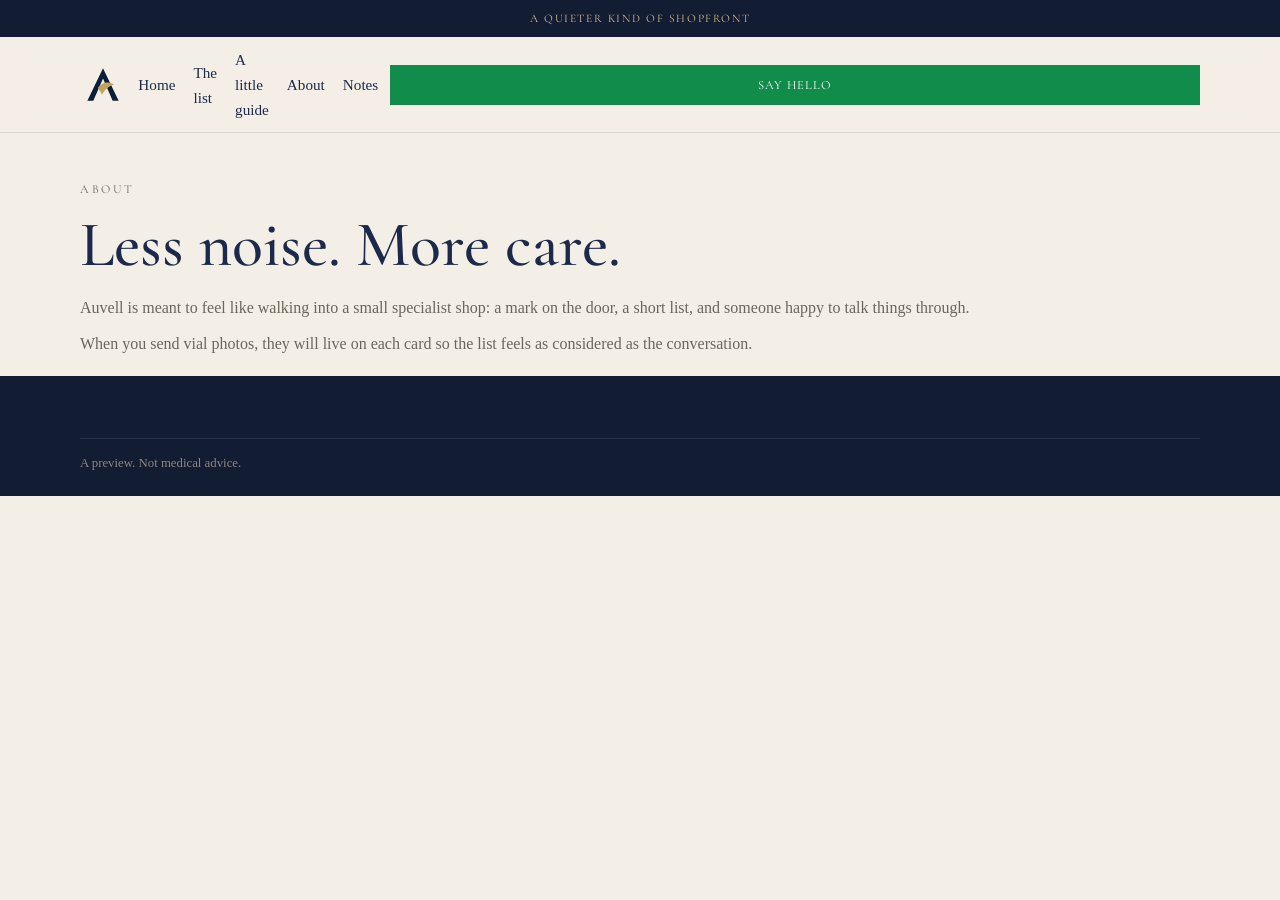
==== about.html @ 81ac1593 "Luxury refresh: friendlier copy, vial photo frames, richer layout" ====
<!DOCTYPE html>
<html lang="en">
<head>
  <meta charset="UTF-8" />
  <meta name="viewport" content="width=device-width, initial-scale=1" />
  <title>About — Auvell</title>
  <link href="https://fonts.googleapis.com/css2?family=Cormorant+Garamond:ital,wght@0,500;0,600;1,500&family=Outfit:wght@300;400;500&display=swap" rel="stylesheet" />
  <link rel="stylesheet" href="styles.css" />
</head>
<body>
  <div class="topbar">A quieter kind of shopfront</div>
  <header>
    <div class="wrap nav">
      <a class="brand" href="index.html"><img data-logo alt="Auvell" /></a>
      <button class="menu-btn" type="button" aria-label="Menu">☰</button>
      <nav class="links">
        <a href="index.html">Home</a>
        <a href="compounds.html">The list</a>
        <a href="learn.html">A little guide</a>
        <a href="about.html">About</a>
        <a href="legal.html">Notes</a>
      </nav>
      <button class="btn wa" type="button" data-wa="Hello Auvell, I wanted to say hello.">Say hello</button>
    </div>
  </header>
  <section class="page-hero">
    <div class="wrap prose">
      <p class="kicker">About</p>
      <h1>Less noise. More care.</h1>
      <p>Auvell is meant to feel like walking into a small specialist shop: a mark on the door, a short list, and someone happy to talk things through.</p>
      <p>When you send vial photos, they will live on each card so the list feels as considered as the conversation.</p>
    </div>
  </section>
  <footer><div class="wrap fine">A preview. Not medical advice.</div></footer>
  <script src="brand.js"></script>
</body></html>
---- styles.css ----
:root {
  --navy: #1b2a4a;
  --navy-deep: #121c33;
  --gold: #c4a35a;
  --gold-soft: #d8c08a;
  --paper: #f4efe6;
  --card: #fffcf7;
  --ink: #2a2a28;
  --muted: #6b655c;
  --line: rgba(27, 42, 74, 0.12);
}
* { box-sizing: border-box; margin: 0; padding: 0; }
html { scroll-behavior: smooth; }
body {
  font-family: "Libre Baskerville", Georgia, serif;
  background: var(--paper);
  color: var(--ink);
  line-height: 1.65;
}
img { max-width: 100%; display: block; }
a { color: inherit; text-decoration: none; }
.wrap { width: min(1120px, calc(100% - 36px)); margin: 0 auto; }
.topbar {
  background: var(--navy-deep); color: var(--gold-soft); text-align: center;
  font-size: 0.72rem; letter-spacing: 0.14em; text-transform: uppercase;
  padding: 9px 14px; font-family: "Cormorant Garamond", Georgia, serif;
}
header {
  position: sticky; top: 0; z-index: 30;
  background: rgba(244, 239, 230, 0.94);
  backdrop-filter: blur(12px);
  border-bottom: 1px solid var(--line);
}
.nav { display: flex; align-items: center; justify-content: space-between; gap: 12px; padding: 10px 0; }
.brand img { height: 52px; width: auto; }
.links { display: flex; gap: 18px; align-items: center; color: var(--navy); font-size: 0.95rem; }
.btn {
  display: inline-flex; align-items: center; justify-content: center;
  padding: 11px 18px; border: 1px solid var(--navy);
  background: var(--navy); color: #fff;
  font-family: "Cormorant Garamond", Georgia, serif;
  letter-spacing: 0.08em; text-transform: uppercase; font-size: 0.78rem;
}
.btn.ghost { background: transparent; color: var(--navy); }
.btn.wa { background: #128c4a; border-color: #128c4a; color: #fff; width: 100%; }
.hero { padding: 56px 0 40px; }
.hero-grid { display: grid; grid-template-columns: 1.1fr 0.9fr; gap: 40px; align-items: center; }
.kicker { color: var(--gold); letter-spacing: 0.22em; text-transform: uppercase; font-size: 0.76rem; font-family: "Cormorant Garamond", Georgia, serif; }
h1,h2,h3 { font-family: "Cormorant Garamond", Georgia, serif; color: var(--navy); font-weight: 500; line-height: 1.12; }
h1 { font-size: clamp(2.4rem, 5vw, 4rem); margin: 10px 0 14px; }
h2 { font-size: clamp(1.5rem, 3vw, 2.1rem); margin-bottom: 14px; }
h3 { font-size: 1.28rem; }
.lead { color: var(--muted); font-size: 1.05rem; max-width: 38em; }
.hero-actions { display: flex; flex-wrap: wrap; gap: 10px; margin-top: 24px; }
.logo-frame { background: var(--card); border: 1px solid var(--line); padding: 28px 24px; box-shadow: 0 16px 40px rgba(27, 42, 74, 0.08); }
.logo-frame img { margin: 0 auto; max-height: 220px; width: auto; }
.section { padding: 40px 0 56px; }
.section.alt { background: #efe8db; }
.grid { display: grid; gap: 18px; }
.grid-3 { grid-template-columns: repeat(3, 1fr); }
.grid-2 { grid-template-columns: repeat(2, 1fr); }
.card { background: var(--card); border: 1px solid var(--line); padding: 22px; }
.card p { color: var(--muted); margin-top: 8px; }
.rule { width: 40px; height: 1px; background: var(--gold); margin: 12px 0; }
.page-hero { padding: 36px 0 8px; }
.prose p { margin: 10px 0; color: var(--muted); }
footer { background: var(--navy-deep); color: #c9c2b4; padding: 40px 0 22px; }
.fine { margin-top: 22px; padding-top: 14px; border-top: 1px solid rgba(255,255,255,0.1); font-size: 0.8rem; color: #8f887c; }
.menu-btn { display: none; background: none; border: 0; color: var(--navy); font-size: 1.4rem; }
.checkout { display: grid; grid-template-columns: 1.35fr 0.85fr; gap: 28px; align-items: start; }
.add-row { display: flex; flex-wrap: wrap; gap: 8px; margin-top: 16px; }
.add-btn { width: auto; }
.cart-panel {
  background: var(--card);
  border: 1px solid var(--line);
  padding: 20px;
  position: sticky;
  top: 88px;
}
.cart-panel textarea {
  width: 100%; min-height: 90px; padding: 12px; margin: 8px 0 14px;
  border: 1px solid var(--line); font: inherit; background: #fff;
}
.cart-panel label { display: block; margin-top: 14px; font-size: 0.9rem; }
.cart-line {
  display: grid;
  grid-template-columns: 1fr auto;
  gap: 8px 12px;
  padding: 12px 0;
  border-bottom: 1px solid var(--line);
}
.cart-line span { display: block; color: var(--muted); font-size: 0.85rem; }
.cart-line .linkish {
  grid-column: 1 / -1;
  background: none; border: 0; padding: 0; text-align: left;
  color: var(--muted); font: inherit; font-size: 0.8rem; cursor: pointer;
}
.stepper { display: flex; align-items: center; gap: 8px; border: 1px solid var(--line); padding: 4px; }
.stepper button { width: 32px; height: 32px; border: 0; background: #efe8db; color: var(--navy); font-size: 1.1rem; }
.stepper strong { min-width: 1.3em; text-align: center; }
.tiny { margin-top: 10px; font-size: 0.8rem; color: var(--muted); }
#cart-empty { color: var(--muted); margin: 8px 0 12px; }
@media (max-width: 860px) {
  .hero-grid, .grid-3, .grid-2, .foot-grid, .checkout { grid-template-columns: 1fr; }
  .links { display: none; }
  .links.open { display: flex; flex-direction: column; position: absolute; left: 0; right: 0; top: 72px; background: var(--paper); padding: 16px; border-bottom: 1px solid var(--line); }
  .menu-btn { display: block; }
  .brand img { height: 44px; }
  .nav { padding: 8px 0; }
  .btn { padding: 10px 12px; font-size: 0.72rem; }
  h1 { font-size: 2.1rem; }
  .hero { padding: 28px 0 24px; }
  .section { padding: 24px 0; }
  .cart-panel { position: static; }
  .add-btn { width: 100%; }
}
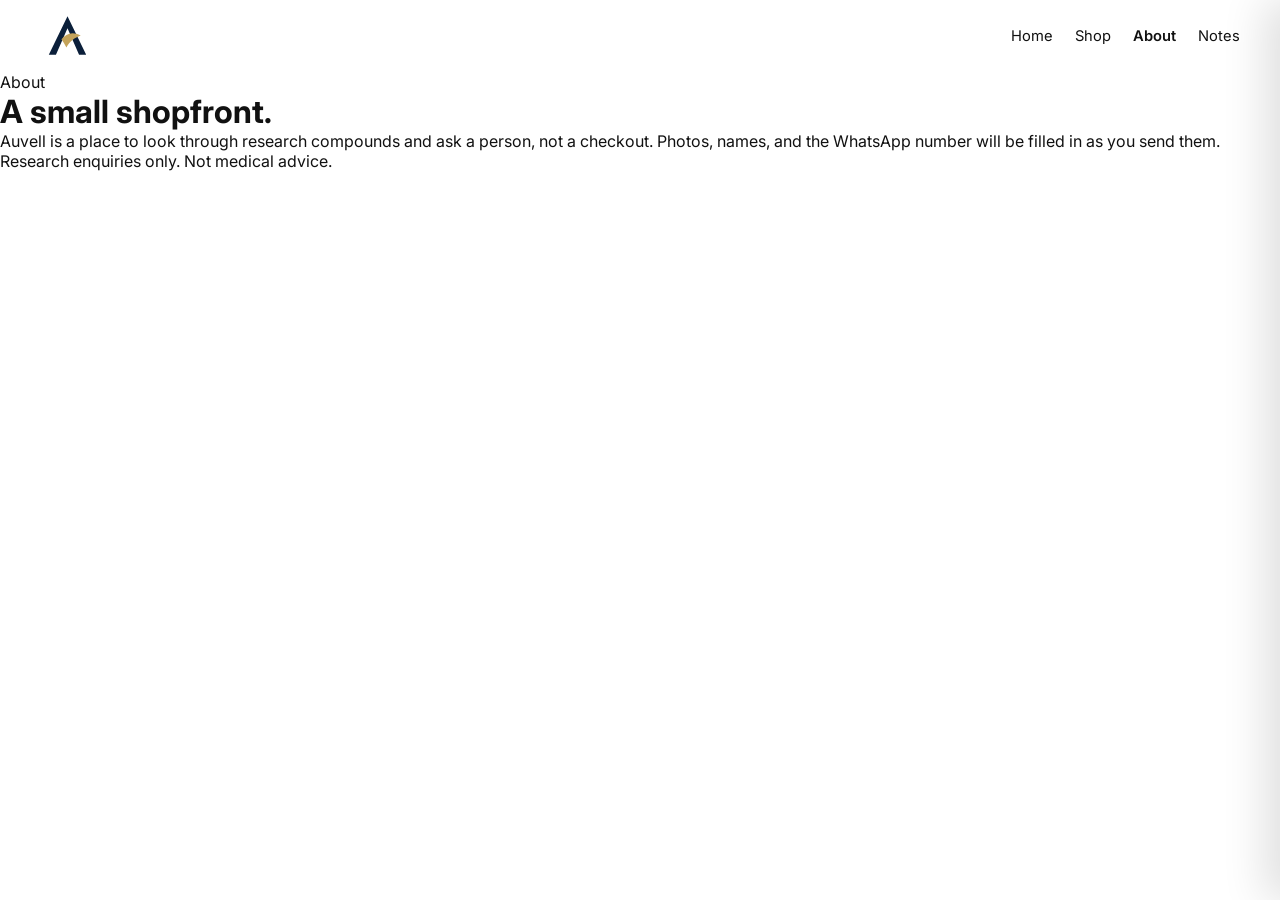
==== commit f943c28d: "Shop layout refresh with vial placeholder" ====
--- a/about.html
+++ b/about.html
@@ -4,33 +4,21 @@
   <meta charset="UTF-8" />
   <meta name="viewport" content="width=device-width, initial-scale=1" />
   <title>About — Auvell</title>
-  <link href="https://fonts.googleapis.com/css2?family=Cormorant+Garamond:ital,wght@0,500;0,600;1,500&family=Outfit:wght@300;400;500&display=swap" rel="stylesheet" />
+  <link href="https://fonts.googleapis.com/css2?family=Inter:wght@400;500;600&family=Oswald:wght@500;600&display=swap" rel="stylesheet" />
   <link rel="stylesheet" href="styles.css" />
 </head>
 <body>
-  <div class="topbar">A quieter kind of shopfront</div>
-  <header>
-    <div class="wrap nav">
-      <a class="brand" href="index.html"><img data-logo alt="Auvell" /></a>
-      <button class="menu-btn" type="button" aria-label="Menu">☰</button>
-      <nav class="links">
-        <a href="index.html">Home</a>
-        <a href="compounds.html">The list</a>
-        <a href="learn.html">A little guide</a>
-        <a href="about.html">About</a>
-        <a href="legal.html">Notes</a>
-      </nav>
-      <button class="btn wa" type="button" data-wa="Hello Auvell, I wanted to say hello.">Say hello</button>
-    </div>
-  </header>
-  <section class="page-hero">
-    <div class="wrap prose">
-      <p class="kicker">About</p>
-      <h1>Less noise. More care.</h1>
-      <p>Auvell is meant to feel like walking into a small specialist shop: a mark on the door, a short list, and someone happy to talk things through.</p>
-      <p>When you send vial photos, they will live on each card so the list feels as considered as the conversation.</p>
-    </div>
-  </section>
-  <footer><div class="wrap fine">A preview. Not medical advice.</div></footer>
+  <header class="top-nav"><div class="bar">
+    <a class="brand" href="index.html"><img data-logo alt="Auvell" /></a>
+    <nav class="links"><a href="index.html">Home</a><a href="compounds.html">Shop</a><a class="on" href="about.html">About</a><a href="legal.html">Notes</a></nav>
+    <button class="menu-btn" type="button">☰</button>
+  </div></header>
+  <main class="page">
+    <p>About</p>
+    <h1>A small shopfront.</h1>
+    <p>Auvell is a place to look through research compounds and ask a person, not a checkout. Photos, names, and the WhatsApp number will be filled in as you send them.</p>
+  </main>
+  <footer class="foot">Research enquiries only. Not medical advice.</footer>
+  <script src="vial.js"></script>
   <script src="brand.js"></script>
 </body></html>
--- a/styles.css
+++ b/styles.css
@@ -1,116 +1,164 @@
 :root {
-  --navy: #1b2a4a;
-  --navy-deep: #121c33;
+  --ink: #111;
+  --muted: #666;
+  --line: #ececec;
+  --blue: #d7e7f6;
+  --navy: #0b1f3a;
   --gold: #c4a35a;
-  --gold-soft: #d8c08a;
-  --paper: #f4efe6;
-  --card: #fffcf7;
-  --ink: #2a2a28;
-  --muted: #6b655c;
-  --line: rgba(27, 42, 74, 0.12);
 }
 * { box-sizing: border-box; margin: 0; padding: 0; }
-html { scroll-behavior: smooth; }
-body {
-  font-family: "Libre Baskerville", Georgia, serif;
-  background: var(--paper);
-  color: var(--ink);
-  line-height: 1.65;
-}
+body { font-family: Inter, system-ui, sans-serif; color: var(--ink); background: #fff; }
 img { max-width: 100%; display: block; }
 a { color: inherit; text-decoration: none; }
-.wrap { width: min(1120px, calc(100% - 36px)); margin: 0 auto; }
-.topbar {
-  background: var(--navy-deep); color: var(--gold-soft); text-align: center;
-  font-size: 0.72rem; letter-spacing: 0.14em; text-transform: uppercase;
-  padding: 9px 14px; font-family: "Cormorant Garamond", Georgia, serif;
+.wrap { width: min(1120px, calc(100% - 40px)); margin: 0 auto; }
+.ticker {
+  background: #111; color: #fff; display: flex; gap: 48px; overflow: hidden;
+  font-size: 0.72rem; letter-spacing: 0.12em; text-transform: uppercase;
+  padding: 9px 0; white-space: nowrap;
 }
-header {
-  position: sticky; top: 0; z-index: 30;
-  background: rgba(244, 239, 230, 0.94);
-  backdrop-filter: blur(12px);
-  border-bottom: 1px solid var(--line);
+.ticker span { padding: 0 8px; }
+.bar {
+  width: min(1200px, calc(100% - 36px)); margin: 0 auto;
+  display: flex; align-items: center; justify-content: space-between;
+  padding: 14px 0;
 }
-.nav { display: flex; align-items: center; justify-content: space-between; gap: 12px; padding: 10px 0; }
-.brand img { height: 52px; width: auto; }
-.links { display: flex; gap: 18px; align-items: center; color: var(--navy); font-size: 0.95rem; }
+.top-nav { background: #fff; position: relative; z-index: 30; }
+.brand img { height: 44px; }
+.links { display: flex; gap: 22px; font-size: 0.92rem; }
+.links .on { font-weight: 600; }
+.icons { display: flex; gap: 8px; align-items: center; }
+.icon-btn, .menu-btn {
+  width: 42px; height: 42px; border-radius: 99px; border: 1px solid #e6e6e6;
+  background: #fff; display: inline-flex; align-items: center; justify-content: center;
+  cursor: pointer; font: 500 0.9rem Inter, sans-serif;
+}
+.menu-btn { display: none; }
+.float-nav {
+  position: fixed; top: 16px; left: 50%; transform: translate(-50%, -16px);
+  width: min(920px, calc(100% - 28px));
+  background: rgba(255,255,255,.94);
+  backdrop-filter: blur(16px);
+  border: 1px solid #eee;
+  border-radius: 999px;
+  box-shadow: 0 16px 40px rgba(0,0,0,.08);
+  display: flex; align-items: center; justify-content: space-between;
+  gap: 16px; padding: 8px 16px 8px 18px;
+  z-index: 50;
+  opacity: 0; pointer-events: none;
+  transition: opacity .25s ease, transform .25s ease;
+}
+.float-nav.show { opacity: 1; pointer-events: auto; transform: translate(-50%, 0); }
+.float-nav .brand img { height: 34px; }
 .btn {
   display: inline-flex; align-items: center; justify-content: center;
-  padding: 11px 18px; border: 1px solid var(--navy);
-  background: var(--navy); color: #fff;
-  font-family: "Cormorant Garamond", Georgia, serif;
-  letter-spacing: 0.08em; text-transform: uppercase; font-size: 0.78rem;
+  border: 0; padding: 12px 18px; border-radius: 999px; cursor: pointer;
+  font: 500 0.85rem Inter, sans-serif;
 }
-.btn.ghost { background: transparent; color: var(--navy); }
-.btn.wa { background: #128c4a; border-color: #128c4a; color: #fff; width: 100%; }
-.hero { padding: 56px 0 40px; }
-.hero-grid { display: grid; grid-template-columns: 1.1fr 0.9fr; gap: 40px; align-items: center; }
-.kicker { color: var(--gold); letter-spacing: 0.22em; text-transform: uppercase; font-size: 0.76rem; font-family: "Cormorant Garamond", Georgia, serif; }
-h1,h2,h3 { font-family: "Cormorant Garamond", Georgia, serif; color: var(--navy); font-weight: 500; line-height: 1.12; }
-h1 { font-size: clamp(2.4rem, 5vw, 4rem); margin: 10px 0 14px; }
-h2 { font-size: clamp(1.5rem, 3vw, 2.1rem); margin-bottom: 14px; }
-h3 { font-size: 1.28rem; }
-.lead { color: var(--muted); font-size: 1.05rem; max-width: 38em; }
-.hero-actions { display: flex; flex-wrap: wrap; gap: 10px; margin-top: 24px; }
-.logo-frame { background: var(--card); border: 1px solid var(--line); padding: 28px 24px; box-shadow: 0 16px 40px rgba(27, 42, 74, 0.08); }
-.logo-frame img { margin: 0 auto; max-height: 220px; width: auto; }
-.section { padding: 40px 0 56px; }
-.section.alt { background: #efe8db; }
-.grid { display: grid; gap: 18px; }
-.grid-3 { grid-template-columns: repeat(3, 1fr); }
-.grid-2 { grid-template-columns: repeat(2, 1fr); }
-.card { background: var(--card); border: 1px solid var(--line); padding: 22px; }
-.card p { color: var(--muted); margin-top: 8px; }
-.rule { width: 40px; height: 1px; background: var(--gold); margin: 12px 0; }
-.page-hero { padding: 36px 0 8px; }
-.prose p { margin: 10px 0; color: var(--muted); }
-footer { background: var(--navy-deep); color: #c9c2b4; padding: 40px 0 22px; }
-.fine { margin-top: 22px; padding-top: 14px; border-top: 1px solid rgba(255,255,255,0.1); font-size: 0.8rem; color: #8f887c; }
-.menu-btn { display: none; background: none; border: 0; color: var(--navy); font-size: 1.4rem; }
-.checkout { display: grid; grid-template-columns: 1.35fr 0.85fr; gap: 28px; align-items: start; }
-.add-row { display: flex; flex-wrap: wrap; gap: 8px; margin-top: 16px; }
-.add-btn { width: auto; }
-.cart-panel {
-  background: var(--card);
-  border: 1px solid var(--line);
-  padding: 20px;
-  position: sticky;
-  top: 88px;
+.btn.dark { background: #111; color: #fff; }
+.btn.wa { width: 100%; background: #128c4a; color: #fff; border-radius: 10px; margin-top: 8px; }
+.hero {
+  width: min(1200px, calc(100% - 36px)); margin: 18px auto 0;
+  background: linear-gradient(90deg, #fff 0%, var(--blue) 55%);
+  border-radius: 8px; min-height: 460px;
+  display: grid; grid-template-columns: 1fr 1fr; overflow: hidden;
 }
-.cart-panel textarea {
-  width: 100%; min-height: 90px; padding: 12px; margin: 8px 0 14px;
-  border: 1px solid var(--line); font: inherit; background: #fff;
+.hero.compact, .home-hero { min-height: 420px; }
+.hero-copy { padding: 56px 40px; }
+.hero h1, .display {
+  font-family: Oswald, sans-serif; letter-spacing: -0.03em; line-height: 0.95;
 }
-.cart-panel label { display: block; margin-top: 14px; font-size: 0.9rem; }
-.cart-line {
-  display: grid;
-  grid-template-columns: 1fr auto;
-  gap: 8px 12px;
-  padding: 12px 0;
-  border-bottom: 1px solid var(--line);
+.hero h1 { font-size: clamp(3.2rem, 8vw, 5.8rem); }
+.display { font-size: clamp(1.8rem, 4vw, 3rem); margin: 8px 0 14px; }
+.hero h2 { font-size: 1.35rem; margin: 10px 0 14px; font-weight: 600; }
+.goldline { width: 72px; height: 3px; background: linear-gradient(90deg, var(--navy), var(--gold)); margin-bottom: 16px; }
+.hero p, .band p, .statement p, .steps p { color: #444; max-width: 38em; }
+.hero-art { position: relative; min-height: 280px; }
+.float {
+  position: absolute; width: 150px; height: auto;
+  filter: drop-shadow(0 18px 24px rgba(20,40,70,.18));
 }
-.cart-line span { display: block; color: var(--muted); font-size: 0.85rem; }
-.cart-line .linkish {
-  grid-column: 1 / -1;
-  background: none; border: 0; padding: 0; text-align: left;
-  color: var(--muted); font: inherit; font-size: 0.8rem; cursor: pointer;
+.v1 { top: 36px; left: 12%; transform: rotate(-14deg); }
+.v2 { top: 88px; left: 42%; transform: rotate(8deg); }
+.v3 { top: 28px; right: 10%; transform: rotate(16deg); }
+.band { padding: 72px 0; }
+.split { display: grid; grid-template-columns: 1.2fr .8fr; gap: 40px; align-items: center; }
+.eyebrow { letter-spacing: .18em; text-transform: uppercase; font-size: .72rem; color: #888; }
+.pills { display: flex; flex-wrap: wrap; gap: 10px; }
+.pills span { border: 1px solid #eee; border-radius: 999px; padding: 10px 14px; font-size: .82rem; }
+.statement {
+  border: 1px solid #ececec; border-radius: 22px; padding: 36px;
+  margin: 10px auto 50px;
 }
-.stepper { display: flex; align-items: center; gap: 8px; border: 1px solid var(--line); padding: 4px; }
-.stepper button { width: 32px; height: 32px; border: 0; background: #efe8db; color: var(--navy); font-size: 1.1rem; }
-.stepper strong { min-width: 1.3em; text-align: center; }
-.tiny { margin-top: 10px; font-size: 0.8rem; color: var(--muted); }
-#cart-empty { color: var(--muted); margin: 8px 0 12px; }
+.steps { display: grid; grid-template-columns: repeat(3, 1fr); gap: 22px; padding-bottom: 70px; }
+.steps article { border: 1px solid #eee; border-radius: 18px; padding: 22px; }
+.steps strong { color: #bbb; }
+.featured { padding-bottom: 80px; }
+.shop { width: min(1200px, calc(100% - 36px)); margin: 28px auto 80px; }
+.shop-tools { display: flex; justify-content: space-between; align-items: center; margin-bottom: 22px; color: #666; }
+.product-grid { display: grid; grid-template-columns: repeat(3, 1fr); gap: 36px 20px; }
+.shot {
+  height: 280px; background: #f7f7f7; display: flex; align-items: center; justify-content: center;
+}
+.shot img { height: 250px; width: auto; object-fit: contain; }
+.meta { display: flex; justify-content: space-between; align-items: flex-start; gap: 10px; padding: 14px 4px 0; }
+.meta strong { display: block; font-size: 0.86rem; font-weight: 500; }
+.meta em { display: block; font-style: normal; color: #777; font-size: 0.82rem; margin-top: 4px; }
+.add-circle {
+  width: 40px; height: 40px; border-radius: 99px; border: 1px solid #ddd; background: #fff; cursor: pointer; font-size: 1.2rem;
+}
+.sizes { display: flex; gap: 6px; padding: 10px 4px 0; flex-wrap: wrap; }
+.sizes button { border: 1px solid #ddd; background: #fff; padding: 6px 8px; font-size: 0.75rem; cursor: pointer; }
+.drawer {
+  position: fixed; top: 0; right: -420px; width: min(420px, 100%); height: 100%;
+  background: #fff; z-index: 60; padding: 22px; box-shadow: -12px 0 40px rgba(0,0,0,.08);
+  transition: right .25s ease; overflow: auto;
+}
+.drawer.open { right: 0; }
+.drawer-head { display: flex; justify-content: space-between; align-items: center; margin-bottom: 16px; }
+.drawer textarea { width: 100%; min-height: 90px; margin: 8px 0 10px; padding: 10px; font: inherit; border: 1px solid #ddd; }
+.scrim { display: none; position: fixed; inset: 0; background: rgba(0,0,0,.25); z-index: 55; }
+.scrim.on { display: block; }
+.cart-line { display: grid; grid-template-columns: 1fr auto; gap: 8px; padding: 12px 0; border-bottom: 1px solid var(--line); }
+.stepper { display: flex; align-items: center; gap: 6px; }
+.stepper button { width: 28px; height: 28px; border: 1px solid #ddd; background: #fff; }
+.linkish { background: none; border: 0; color: #777; font: inherit; font-size: 0.78rem; cursor: pointer; grid-column: 1 / -1; text-align: left; }
+.site-foot { background: #0e0e0e; color: #cfcfcf; padding: 48px 0 24px; }
+.foot-grid { display: grid; grid-template-columns: 1.4fr 1fr 1fr; gap: 24px; }
+.site-foot h3 { color: #fff; margin-bottom: 8px; }
+.fine { width: min(1120px, calc(100% - 40px)); margin: 28px auto 0; padding-top: 16px; border-top: 1px solid #222; font-size: .78rem; color: #888; }
+.gate {
+  position: fixed; inset: 0; background: #d7e7f6; z-index: 80;
+  display: flex; align-items: center; justify-content: center; padding: 20px;
+}
+.gate.hide { display: none; }
+.gate-card { width: min(460px, 100%); background: #fff; border-radius: 18px; padding: 28px; box-shadow: 0 20px 50px rgba(20,40,80,.12); }
+.check { display: block; border: 1px solid #eee; border-radius: 12px; padding: 12px; margin: 8px 0; }
+#menu-veil {
+  display: none; position: fixed; inset: 0; background: rgba(0,0,0,.35); z-index: 70;
+}
+#mobile-menu {
+  position: fixed; top: 0; right: -320px; width: min(320px, 86vw); height: 100%;
+  background: #fff; z-index: 75; padding: 22px 22px 32px;
+  display: flex; flex-direction: column; gap: 6px;
+  box-shadow: -16px 0 40px rgba(0,0,0,.12);
+  transition: right .25s ease;
+}
+#mobile-menu a {
+  display: block; padding: 14px 4px; border-bottom: 1px solid #f0f0f0;
+  font-size: 1.05rem;
+}
+#mobile-menu .menu-close {
+  align-self: flex-end; width: 40px; height: 40px; border-radius: 99px;
+  border: 1px solid #eee; background: #fff; font-size: 1.4rem; cursor: pointer; margin-bottom: 8px;
+}
+body.menu-open { overflow: hidden; }
+body.menu-open #menu-veil { display: block; }
+body.menu-open #mobile-menu { right: 0; }
 @media (max-width: 860px) {
-  .hero-grid, .grid-3, .grid-2, .foot-grid, .checkout { grid-template-columns: 1fr; }
-  .links { display: none; }
-  .links.open { display: flex; flex-direction: column; position: absolute; left: 0; right: 0; top: 72px; background: var(--paper); padding: 16px; border-bottom: 1px solid var(--line); }
-  .menu-btn { display: block; }
-  .brand img { height: 44px; }
-  .nav { padding: 8px 0; }
-  .btn { padding: 10px 12px; font-size: 0.72rem; }
-  h1 { font-size: 2.1rem; }
-  .hero { padding: 28px 0 24px; }
-  .section { padding: 24px 0; }
-  .cart-panel { position: static; }
-  .add-btn { width: 100%; }
+  .top-nav .links, .float-nav .links { display: none; }
+  .menu-btn { display: inline-flex; }
+  .hero, .product-grid, .split, .steps, .foot-grid { grid-template-columns: 1fr; }
+  .hero-copy { padding: 32px 22px; }
+  .hero-art { min-height: 200px; }
+  .float { width: 110px; }
 }
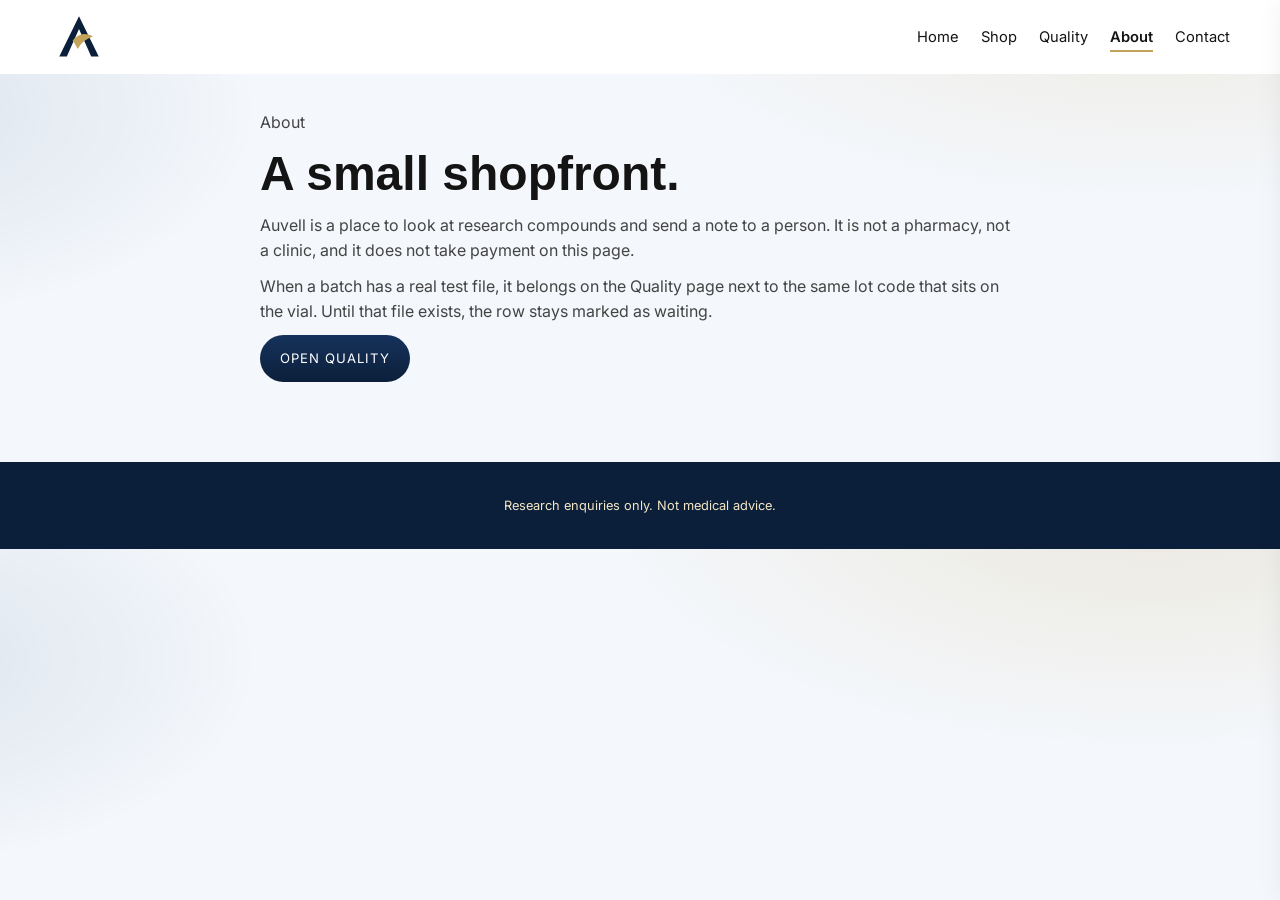
==== commit 77e28fee: "Wire Quality through nav, shop cards, and supporting pages" ====
--- a/about.html
+++ b/about.html
@@ -10,15 +10,24 @@
 <body>
   <header class="top-nav"><div class="bar">
     <a class="brand" href="index.html"><img data-logo alt="Auvell" /></a>
-    <nav class="links"><a href="index.html">Home</a><a href="compounds.html">Shop</a><a class="on" href="about.html">About</a><a href="legal.html">Notes</a></nav>
+    <nav class="links">
+      <a href="index.html">Home</a>
+      <a href="compounds.html">Shop</a>
+      <a href="quality.html">Quality</a>
+      <a class="on" href="about.html">About</a>
+      <a href="contact.html">Contact</a>
+    </nav>
     <button class="menu-btn" type="button">☰</button>
   </div></header>
   <main class="page">
-    <p>About</p>
+    <p class="eyebrow">About</p>
     <h1>A small shopfront.</h1>
-    <p>Auvell is a place to look through research compounds and ask a person, not a checkout. Photos, names, and the WhatsApp number will be filled in as you send them.</p>
+    <p>Auvell is a place to look at research compounds and send a note to a person. It is not a pharmacy, not a clinic, and it does not take payment on this page.</p>
+    <p>When a batch has a real test file, it belongs on the Quality page next to the same lot code that sits on the vial. Until that file exists, the row stays marked as waiting.</p>
+    <p><a class="btn" href="quality.html">Open Quality</a></p>
   </main>
   <footer class="foot">Research enquiries only. Not medical advice.</footer>
   <script src="vial.js"></script>
   <script src="brand.js"></script>
-</body></html>
+</body>
+</html>
--- a/styles.css
+++ b/styles.css
@@ -1,164 +1,251 @@
 :root {
-  --ink: #111;
-  --muted: #666;
+  --ink: #141414;
+  --muted: #6b6b6b;
   --line: #ececec;
-  --blue: #d7e7f6;
-  --navy: #0b1f3a;
-  --gold: #c4a35a;
+  --blue: #d6e6f5;
+  --paper: #f6f8fb;
 }
 * { box-sizing: border-box; margin: 0; padding: 0; }
-body { font-family: Inter, system-ui, sans-serif; color: var(--ink); background: #fff; }
+html { scroll-behavior: smooth; }
+body {
+  font-family: Inter, system-ui, sans-serif;
+  color: var(--ink);
+  background:
+    radial-gradient(900px 420px at 90% -10%, rgba(196,163,90,.18), transparent 60%),
+    radial-gradient(700px 380px at -10% 20%, rgba(29,78,137,.12), transparent 55%),
+    #f4f7fb;
+}
 img { max-width: 100%; display: block; }
 a { color: inherit; text-decoration: none; }
-.wrap { width: min(1120px, calc(100% - 40px)); margin: 0 auto; }
+button, input, select { font: inherit; }
 .ticker {
-  background: #111; color: #fff; display: flex; gap: 48px; overflow: hidden;
-  font-size: 0.72rem; letter-spacing: 0.12em; text-transform: uppercase;
-  padding: 9px 0; white-space: nowrap;
-}
-.ticker span { padding: 0 8px; }
+  background: #0b1f3a; color: #f3e6c4;
+  overflow: hidden; white-space: nowrap;
+  font-size: 0.72rem; letter-spacing: 0.14em; text-transform: uppercase;
+}
+.ticker-track { display: inline-flex; gap: 48px; padding: 10px 0; animation: marquee 28s linear infinite; }
+@keyframes marquee { from { transform: translateX(0); } to { transform: translateX(-50%); } }
 .bar {
-  width: min(1200px, calc(100% - 36px)); margin: 0 auto;
-  display: flex; align-items: center; justify-content: space-between;
+  width: min(1180px, calc(100% - 32px)); margin: 0 auto;
+  display: flex; align-items: center; justify-content: space-between; gap: 16px;
   padding: 14px 0;
 }
-.top-nav { background: #fff; position: relative; z-index: 30; }
-.brand img { height: 44px; }
+.top-nav { background: #fff; position: relative; z-index: 20; }
+.brand img { height: 46px; width: auto; }
 .links { display: flex; gap: 22px; font-size: 0.92rem; }
 .links .on { font-weight: 600; }
-.icons { display: flex; gap: 8px; align-items: center; }
+.icons { display: flex; align-items: center; gap: 8px; }
 .icon-btn, .menu-btn {
-  width: 42px; height: 42px; border-radius: 99px; border: 1px solid #e6e6e6;
+  width: 42px; height: 42px; border-radius: 99px; border: 1px solid #e7e7e7;
   background: #fff; display: inline-flex; align-items: center; justify-content: center;
-  cursor: pointer; font: 500 0.9rem Inter, sans-serif;
+  cursor: pointer; position: relative;
+}
+.icon-btn i {
+  position: absolute; top: -4px; right: -4px; min-width: 16px; padding: 1px 4px;
+  border-radius: 99px; background: #111; color: #fff; font-style: normal; font-size: 0.65rem;
 }
 .menu-btn { display: none; }
 .float-nav {
-  position: fixed; top: 16px; left: 50%; transform: translate(-50%, -16px);
-  width: min(920px, calc(100% - 28px));
-  background: rgba(255,255,255,.94);
-  backdrop-filter: blur(16px);
-  border: 1px solid #eee;
-  border-radius: 999px;
-  box-shadow: 0 16px 40px rgba(0,0,0,.08);
-  display: flex; align-items: center; justify-content: space-between;
-  gap: 16px; padding: 8px 16px 8px 18px;
-  z-index: 50;
-  opacity: 0; pointer-events: none;
-  transition: opacity .25s ease, transform .25s ease;
-}
-.float-nav.show { opacity: 1; pointer-events: auto; transform: translate(-50%, 0); }
-.float-nav .brand img { height: 34px; }
+  position: fixed; top: 14px; left: 50%; z-index: 40;
+  width: min(860px, calc(100% - 24px));
+  display: flex; align-items: center; justify-content: space-between; gap: 12px;
+  padding: 8px 14px 8px 16px; border-radius: 999px;
+  background: rgba(255,255,255,.96); border: 1px solid #eee;
+  box-shadow: 0 14px 36px rgba(0,0,0,.08); backdrop-filter: blur(14px);
+  transform: translate(-50%, -20px); opacity: 0; pointer-events: none;
+  transition: .25s ease;
+}
+.float-nav.show { transform: translate(-50%, 0); opacity: 1; pointer-events: auto; }
+.float-nav .brand img { height: 32px; }
 .btn {
   display: inline-flex; align-items: center; justify-content: center;
-  border: 0; padding: 12px 18px; border-radius: 999px; cursor: pointer;
-  font: 500 0.85rem Inter, sans-serif;
-}
-.btn.dark { background: #111; color: #fff; }
-.btn.wa { width: 100%; background: #128c4a; color: #fff; border-radius: 10px; margin-top: 8px; }
+  border: 0; border-radius: 999px; padding: 13px 20px; cursor: pointer;
+  background: linear-gradient(180deg, #16325c, #0b1f3a); color: #fff;
+  font-size: 0.82rem; letter-spacing: 0.08em; text-transform: uppercase;
+  transition: transform .2s ease, box-shadow .2s ease;
+}
+.btn:hover { transform: translateY(-2px); box-shadow: 0 10px 24px rgba(11,31,58,.25); }
+.links a { position: relative; }
+.links a::after {
+  content: ""; position: absolute; left: 0; bottom: -6px; height: 2px; width: 0;
+  background: #c4a35a; transition: width .2s ease;
+}
+.links a:hover::after, .links a.on::after { width: 100%; }
+.btn.wa { width: 100%; background: #128c4a; letter-spacing: 0; text-transform: none; border-radius: 12px; margin-top: 10px; }
 .hero {
-  width: min(1200px, calc(100% - 36px)); margin: 18px auto 0;
-  background: linear-gradient(90deg, #fff 0%, var(--blue) 55%);
-  border-radius: 8px; min-height: 460px;
-  display: grid; grid-template-columns: 1fr 1fr; overflow: hidden;
-}
-.hero.compact, .home-hero { min-height: 420px; }
-.hero-copy { padding: 56px 40px; }
-.hero h1, .display {
-  font-family: Oswald, sans-serif; letter-spacing: -0.03em; line-height: 0.95;
-}
-.hero h1 { font-size: clamp(3.2rem, 8vw, 5.8rem); }
-.display { font-size: clamp(1.8rem, 4vw, 3rem); margin: 8px 0 14px; }
-.hero h2 { font-size: 1.35rem; margin: 10px 0 14px; font-weight: 600; }
-.goldline { width: 72px; height: 3px; background: linear-gradient(90deg, var(--navy), var(--gold)); margin-bottom: 16px; }
-.hero p, .band p, .statement p, .steps p { color: #444; max-width: 38em; }
-.hero-art { position: relative; min-height: 280px; }
+  width: min(1180px, calc(100% - 32px)); margin: 8px auto 0;
+  min-height: 460px; border-radius: 18px; overflow: hidden;
+  display: grid; grid-template-columns: 1.05fr .95fr;
+  background: linear-gradient(115deg, #f7fbff 0%, #d5e7f8 42%, #efe4c8 100%);
+  background-size: 180% 180%;
+  animation: wash 14s ease-in-out infinite;
+  box-shadow: 0 24px 50px rgba(29,78,137,.12);
+}
+@keyframes wash { 0%,100% { background-position: 0% 50%; } 50% { background-position: 100% 50%; } }
+.hero-copy { padding: 64px 28px 64px 56px; }
+.hero h1 {
+  font-family: Oswald, sans-serif; font-weight: 600;
+  font-size: clamp(4.2rem, 8vw, 7rem); line-height: .86; letter-spacing: -0.03em;
+}
+.hero h2 { margin: 14px 0 10px; font-size: 1.15rem; letter-spacing: .04em; text-transform: uppercase; }
+.rule { width: 64px; height: 3px; margin: 8px 0 16px; background: linear-gradient(90deg, #1d4e89, #c4a35a); }
+.hero p { max-width: 34em; color: #3d3d3d; line-height: 1.6; }
+.hero .btn { margin-top: 22px; }
+.hero-art { position: relative; min-height: 320px; }
 .float {
-  position: absolute; width: 150px; height: auto;
-  filter: drop-shadow(0 18px 24px rgba(20,40,70,.18));
-}
-.v1 { top: 36px; left: 12%; transform: rotate(-14deg); }
-.v2 { top: 88px; left: 42%; transform: rotate(8deg); }
-.v3 { top: 28px; right: 10%; transform: rotate(16deg); }
-.band { padding: 72px 0; }
-.split { display: grid; grid-template-columns: 1.2fr .8fr; gap: 40px; align-items: center; }
-.eyebrow { letter-spacing: .18em; text-transform: uppercase; font-size: .72rem; color: #888; }
-.pills { display: flex; flex-wrap: wrap; gap: 10px; }
-.pills span { border: 1px solid #eee; border-radius: 999px; padding: 10px 14px; font-size: .82rem; }
-.statement {
-  border: 1px solid #ececec; border-radius: 22px; padding: 36px;
-  margin: 10px auto 50px;
-}
-.steps { display: grid; grid-template-columns: repeat(3, 1fr); gap: 22px; padding-bottom: 70px; }
-.steps article { border: 1px solid #eee; border-radius: 18px; padding: 22px; }
-.steps strong { color: #bbb; }
-.featured { padding-bottom: 80px; }
-.shop { width: min(1200px, calc(100% - 36px)); margin: 28px auto 80px; }
-.shop-tools { display: flex; justify-content: space-between; align-items: center; margin-bottom: 22px; color: #666; }
-.product-grid { display: grid; grid-template-columns: repeat(3, 1fr); gap: 36px 20px; }
+  position: absolute; width: 168px; height: auto;
+  filter: drop-shadow(0 22px 28px rgba(30,50,80,.22));
+}
+.v1 { top: 42px; left: 8%; animation: bob1 7s ease-in-out infinite; }
+.v2 { top: 110px; left: 38%; animation: bob2 8s ease-in-out infinite; }
+.v3 { top: 36px; right: 8%; animation: bob3 6.5s ease-in-out infinite; }
+@keyframes bob1 {
+  0%,100% { transform: rotate(-16deg) translateY(0); }
+  50% { transform: rotate(-10deg) translateY(-18px); }
+}
+@keyframes bob2 {
+  0%,100% { transform: rotate(7deg) translateY(0); }
+  50% { transform: rotate(12deg) translateY(-14px); }
+}
+@keyframes bob3 {
+  0%,100% { transform: rotate(18deg) translateY(0); }
+  50% { transform: rotate(12deg) translateY(-20px); }
+}
+.tools {
+  width: min(1180px, calc(100% - 32px)); margin: 28px auto 8px;
+  display: flex; align-items: center; justify-content: space-between; gap: 12px;
+}
+.tools p { color: var(--muted); font-size: .9rem; }
+select, .chip {
+  border: 1px solid #e4e4e4; background: #fff; border-radius: 999px; padding: 10px 14px;
+}
+.chips { display: flex; gap: 8px; flex-wrap: wrap; }
+.chip { cursor: pointer; }
+.chip.on { background: #111; color: #fff; border-color: #111; }
+.grid {
+  width: min(1180px, calc(100% - 32px)); margin: 10px auto 48px;
+  display: grid; grid-template-columns: repeat(3, 1fr); gap: 42px 22px;
+}
+.guide {
+  width: min(1180px, calc(100% - 32px));
+  margin: 10px auto 72px;
+}
+.guide-intro p { letter-spacing: .18em; text-transform: uppercase; font-size: .72rem; color: #888; }
+.guide-intro h2 {
+  font-family: Oswald, sans-serif;
+  font-size: clamp(2.4rem, 5vw, 4rem);
+  line-height: .95;
+  margin: 8px 0 14px;
+}
+.facts { display: grid; grid-template-columns: repeat(4, 1fr); gap: 14px; margin-top: 28px; }
+.facts article {
+  background: #fff;
+  border-radius: 18px;
+  padding: 22px 18px 20px;
+  min-height: 220px;
+  box-shadow: 0 10px 30px rgba(29,78,137,.06);
+  transition: transform .25s ease;
+}
+.facts article:hover { transform: translateY(-4px); }
+.facts span { font-family: Oswald, sans-serif; color: #c4a35a; font-size: 1.4rem; letter-spacing: .04em; }
+.facts h3 { margin: 14px 0 8px; font-size: 1.05rem; }
+.facts p { color: #4a4a4a; line-height: 1.5; font-size: .92rem; }
+.scale {
+  margin-top: 18px;
+  background: linear-gradient(100deg, #fff 0%, #d6e6f5 70%);
+  border-radius: 22px;
+  padding: 28px 22px 22px;
+}
+.scale-copy p { letter-spacing: .16em; text-transform: uppercase; font-size: .72rem; color: #666; }
+.scale-copy h3 { font-family: Oswald, sans-serif; font-size: clamp(1.8rem, 3vw, 2.6rem); margin: 4px 0 8px; }
+.scale-copy small { color: #555; }
+.degrees { display: grid; grid-template-columns: repeat(5, 1fr); gap: 10px; margin: 22px 0 16px; }
+.deg {
+  background: rgba(255,255,255,.82);
+  border-radius: 16px;
+  padding: 16px 12px 14px;
+  min-height: 148px;
+}
+.deg b { display: block; font-family: Oswald, sans-serif; font-size: 2rem; line-height: 1; font-weight: 600; }
+.deg em { display: block; margin: 6px 0 8px; font-style: normal; font-size: .75rem; letter-spacing: .12em; text-transform: uppercase; color: #777; }
+.deg span { display: block; color: #333; font-size: .86rem; line-height: 1.35; }
+.deg.cold b { color: #1d4e89; }
+.deg.cool b { color: #2f6f62; }
+.deg.warm b { color: #8a6232; }
+.deg.hot b { color: #8d3030; }
+.scale-note { color: #333; font-size: .92rem; line-height: 1.55; max-width: 70em; }
+.card { background: #fff; border-radius: 16px; padding: 10px; transition: transform .25s ease, box-shadow .25s ease; }
+.card:hover { transform: translateY(-6px); box-shadow: 0 18px 40px rgba(29,78,137,.12); }
+.shot img { transition: transform .45s ease; }
+.card:hover .shot img { transform: scale(1.06); }
 .shot {
   height: 280px; background: #f7f7f7; display: flex; align-items: center; justify-content: center;
 }
 .shot img { height: 250px; width: auto; object-fit: contain; }
-.meta { display: flex; justify-content: space-between; align-items: flex-start; gap: 10px; padding: 14px 4px 0; }
-.meta strong { display: block; font-size: 0.86rem; font-weight: 500; }
-.meta em { display: block; font-style: normal; color: #777; font-size: 0.82rem; margin-top: 4px; }
-.add-circle {
+.meta { display: flex; justify-content: space-between; align-items: flex-start; gap: 10px; padding: 14px 2px 0; }
+.meta strong { font-weight: 500; font-size: .92rem; }
+.meta em { display: block; margin-top: 4px; font-style: normal; color: #777; font-size: .84rem; }
+.plus {
   width: 40px; height: 40px; border-radius: 99px; border: 1px solid #ddd; background: #fff; cursor: pointer; font-size: 1.2rem;
 }
-.sizes { display: flex; gap: 6px; padding: 10px 4px 0; flex-wrap: wrap; }
-.sizes button { border: 1px solid #ddd; background: #fff; padding: 6px 8px; font-size: 0.75rem; cursor: pointer; }
+.sizes { display: flex; gap: 6px; flex-wrap: wrap; padding-top: 10px; }
+.sizes button { border: 1px solid #e5e5e5; background: #fff; padding: 6px 9px; font-size: .75rem; cursor: pointer; border-radius: 999px; }
+.sizes button.on { border-color: #111; }
 .drawer {
-  position: fixed; top: 0; right: -420px; width: min(420px, 100%); height: 100%;
-  background: #fff; z-index: 60; padding: 22px; box-shadow: -12px 0 40px rgba(0,0,0,.08);
-  transition: right .25s ease; overflow: auto;
+  position: fixed; top: 0; right: -440px; width: min(420px, 100%); height: 100%;
+  background: #fff; z-index: 70; padding: 22px; overflow: auto;
+  box-shadow: -16px 0 40px rgba(0,0,0,.08); transition: right .25s ease;
 }
 .drawer.open { right: 0; }
-.drawer-head { display: flex; justify-content: space-between; align-items: center; margin-bottom: 16px; }
-.drawer textarea { width: 100%; min-height: 90px; margin: 8px 0 10px; padding: 10px; font: inherit; border: 1px solid #ddd; }
-.scrim { display: none; position: fixed; inset: 0; background: rgba(0,0,0,.25); z-index: 55; }
+.drawer-head { display: flex; justify-content: space-between; align-items: center; margin-bottom: 12px; }
+.drawer textarea { width: 100%; min-height: 90px; margin: 8px 0 10px; padding: 10px; border: 1px solid #e5e5e5; }
+.scrim { display: none; position: fixed; inset: 0; background: rgba(0,0,0,.28); z-index: 60; }
 .scrim.on { display: block; }
-.cart-line { display: grid; grid-template-columns: 1fr auto; gap: 8px; padding: 12px 0; border-bottom: 1px solid var(--line); }
-.stepper { display: flex; align-items: center; gap: 6px; }
-.stepper button { width: 28px; height: 28px; border: 1px solid #ddd; background: #fff; }
-.linkish { background: none; border: 0; color: #777; font: inherit; font-size: 0.78rem; cursor: pointer; grid-column: 1 / -1; text-align: left; }
-.site-foot { background: #0e0e0e; color: #cfcfcf; padding: 48px 0 24px; }
-.foot-grid { display: grid; grid-template-columns: 1.4fr 1fr 1fr; gap: 24px; }
-.site-foot h3 { color: #fff; margin-bottom: 8px; }
-.fine { width: min(1120px, calc(100% - 40px)); margin: 28px auto 0; padding-top: 16px; border-top: 1px solid #222; font-size: .78rem; color: #888; }
+.line { display: grid; grid-template-columns: 1fr auto; gap: 8px; padding: 12px 0; border-bottom: 1px solid #eee; }
+.step { display: flex; align-items: center; gap: 6px; }
+.step button { width: 28px; height: 28px; border: 1px solid #ddd; background: #fff; }
+.linkish { grid-column: 1 / -1; border: 0; background: none; color: #777; text-align: left; cursor: pointer; font-size: .78rem; }
+.toast {
+  position: fixed; right: 18px; bottom: 18px; z-index: 80;
+  background: #111; color: #fff; border-radius: 999px; padding: 12px 16px;
+  opacity: 0; transform: translateY(8px); pointer-events: none; transition: .2s ease;
+}
+.toast.show { opacity: 1; transform: none; }
+.page { width: min(760px, calc(100% - 32px)); margin: 36px auto 80px; }
+.page h1 { font-family: Oswald, sans-serif; font-size: 3rem; margin: 8px 0 12px; }
+.page p { color: #444; margin: 10px 0; line-height: 1.6; }
+.foot { padding: 36px; text-align: center; color: #f3e6c4; font-size: .8rem; background: #0b1f3a; }
 .gate {
-  position: fixed; inset: 0; background: #d7e7f6; z-index: 80;
+  position: fixed; inset: 0; z-index: 90; background: #d6e6f5;
   display: flex; align-items: center; justify-content: center; padding: 20px;
 }
 .gate.hide { display: none; }
-.gate-card { width: min(460px, 100%); background: #fff; border-radius: 18px; padding: 28px; box-shadow: 0 20px 50px rgba(20,40,80,.12); }
+.gate-card { width: min(460px, 100%); background: #fff; border-radius: 18px; padding: 28px; box-shadow: 0 24px 50px rgba(20,40,80,.12); }
+.gate-card h2 { margin-bottom: 8px; }
+.gate-card p { color: #555; margin-bottom: 14px; }
 .check { display: block; border: 1px solid #eee; border-radius: 12px; padding: 12px; margin: 8px 0; }
-#menu-veil {
-  display: none; position: fixed; inset: 0; background: rgba(0,0,0,.35); z-index: 70;
-}
+#menu-veil { display: none; position: fixed; inset: 0; background: rgba(0,0,0,.35); z-index: 74; }
 #mobile-menu {
-  position: fixed; top: 0; right: -320px; width: min(320px, 86vw); height: 100%;
-  background: #fff; z-index: 75; padding: 22px 22px 32px;
-  display: flex; flex-direction: column; gap: 6px;
-  box-shadow: -16px 0 40px rgba(0,0,0,.12);
-  transition: right .25s ease;
-}
-#mobile-menu a {
-  display: block; padding: 14px 4px; border-bottom: 1px solid #f0f0f0;
-  font-size: 1.05rem;
-}
-#mobile-menu .menu-close {
-  align-self: flex-end; width: 40px; height: 40px; border-radius: 99px;
-  border: 1px solid #eee; background: #fff; font-size: 1.4rem; cursor: pointer; margin-bottom: 8px;
-}
+  position: fixed; top: 0; right: -320px; width: min(300px, 86vw); height: 100%;
+  background: #fff; z-index: 76; padding: 18px; display: flex; flex-direction: column;
+  transition: right .25s ease; box-shadow: -12px 0 30px rgba(0,0,0,.1);
+}
+#mobile-menu a { padding: 14px 4px; border-bottom: 1px solid #f2f2f2; }
+#mobile-menu .menu-close { align-self: flex-end; width: 40px; height: 40px; border-radius: 99px; border: 1px solid #eee; background: #fff; font-size: 1.3rem; }
 body.menu-open { overflow: hidden; }
 body.menu-open #menu-veil { display: block; }
 body.menu-open #mobile-menu { right: 0; }
 @media (max-width: 860px) {
-  .top-nav .links, .float-nav .links { display: none; }
+  .links { display: none; }
   .menu-btn { display: inline-flex; }
-  .hero, .product-grid, .split, .steps, .foot-grid { grid-template-columns: 1fr; }
-  .hero-copy { padding: 32px 22px; }
-  .hero-art { min-height: 200px; }
-  .float { width: 110px; }
-}
+  .hero, .grid, .facts, .degrees { grid-template-columns: 1fr; }
+  .explain-grid .wide { grid-column: auto; }
+  .hero-copy { padding: 36px 22px; }
+  .hero h1 { font-size: 3.4rem; }
+  .hero-art { min-height: 220px; }
+  .float { width: 120px; }
+  .tools { flex-direction: column; align-items: flex-start; }
+}
+@media (prefers-reduced-motion: reduce) {
+  *, *::before, *::after { animation: none !important; transition: none !important; }
+}
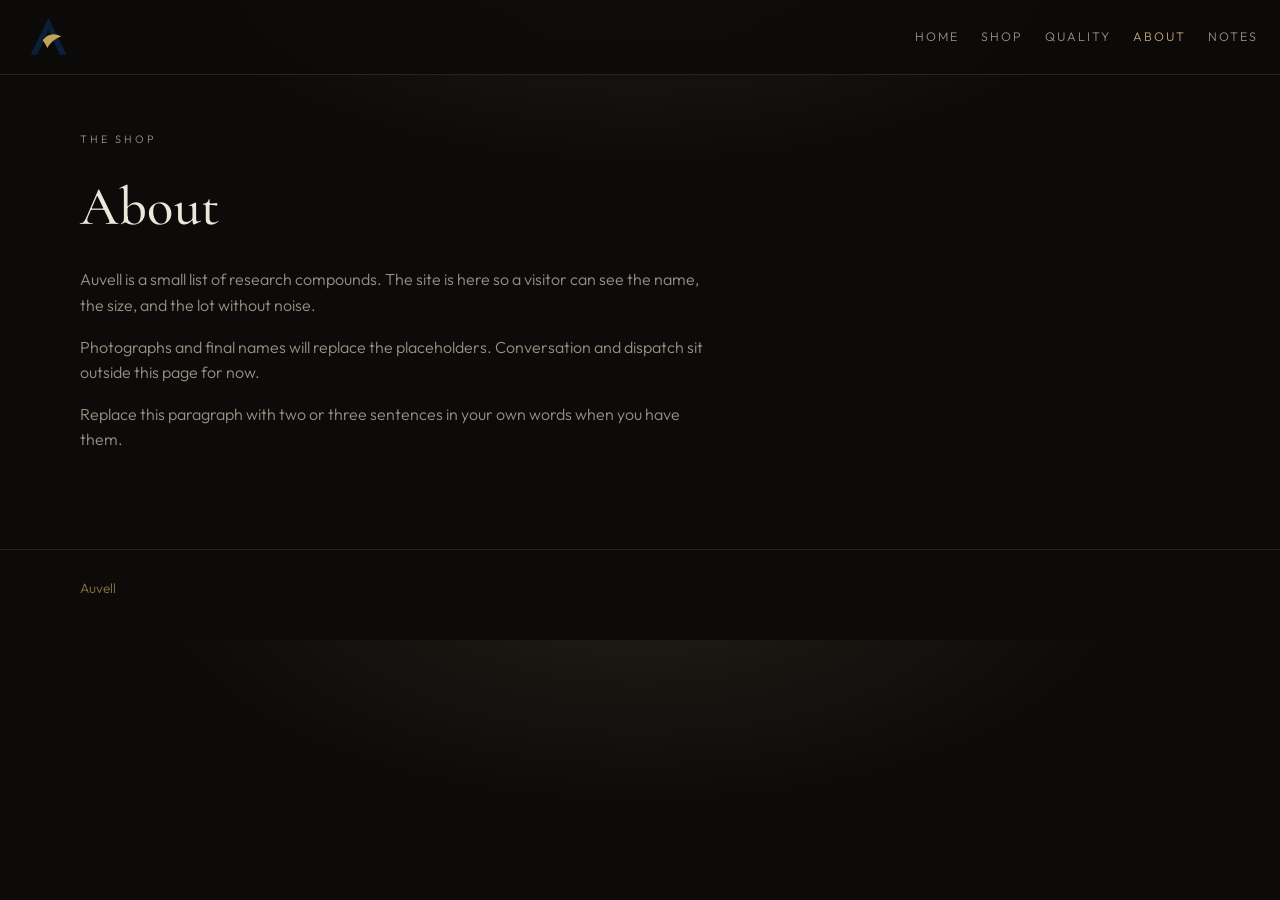
==== commit 67154319: "Rebuild Auvell as a quiet dark-gold evening shop" ====
--- a/about.html
+++ b/about.html
@@ -3,31 +3,33 @@
 <head>
   <meta charset="UTF-8" />
   <meta name="viewport" content="width=device-width, initial-scale=1" />
-  <title>About — Auvell</title>
-  <link href="https://fonts.googleapis.com/css2?family=Inter:wght@400;500;600&family=Oswald:wght@500;600&display=swap" rel="stylesheet" />
-  <link rel="stylesheet" href="styles.css" />
+  <title>About · Auvell</title>
+  <link rel="stylesheet" href="site.css?v=1" />
 </head>
 <body>
-  <header class="top-nav"><div class="bar">
+  <header class="top">
     <a class="brand" href="index.html"><img data-logo alt="Auvell" /></a>
-    <nav class="links">
+    <nav class="nav">
       <a href="index.html">Home</a>
       <a href="compounds.html">Shop</a>
       <a href="quality.html">Quality</a>
       <a class="on" href="about.html">About</a>
-      <a href="contact.html">Contact</a>
+      <a href="legal.html">Notes</a>
     </nav>
-    <button class="menu-btn" type="button">☰</button>
-  </div></header>
-  <main class="page">
-    <p class="eyebrow">About</p>
-    <h1>A small shopfront.</h1>
-    <p>Auvell is a place to look at research compounds and send a note to a person. It is not a pharmacy, not a clinic, and it does not take payment on this page.</p>
-    <p>When a batch has a real test file, it belongs on the Quality page next to the same lot code that sits on the vial. Until that file exists, the row stays marked as waiting.</p>
-    <p><a class="btn" href="quality.html">Open Quality</a></p>
+    <button class="menu" type="button">Menu</button>
+  </header>
+  <aside class="panel">
+    <a href="index.html">Home</a><a href="compounds.html">Shop</a><a href="quality.html">Quality</a><a href="about.html">About</a><a href="legal.html">Notes</a>
+  </aside>
+  <main class="page wrap">
+    <p class="kicker">The shop</p>
+    <h1>About</h1>
+    <p>Auvell is a small list of research compounds. The site is here so a visitor can see the name, the size, and the lot without noise.</p>
+    <p>Photographs and final names will replace the placeholders. Conversation and dispatch sit outside this page for now.</p>
+    <p>Replace this paragraph with two or three sentences in your own words when you have them.</p>
   </main>
-  <footer class="foot">Research enquiries only. Not medical advice.</footer>
+  <footer class="foot"><div class="wrap"><div>Auvell</div></div></footer>
   <script src="vial.js"></script>
-  <script src="brand.js"></script>
+  <script src="app.js"></script>
 </body>
 </html>
--- a/site.css
+++ b/site.css
@@ -0,0 +1,129 @@
+@import url("https://fonts.googleapis.com/css2?family=Cormorant+Garamond:ital,wght@0,500;0,600;1,500&family=Outfit:wght@300;400;500&display=swap");
+
+:root {
+  --bg: #0c0b0a;
+  --panel: #161310;
+  --line: #2a241c;
+  --gold: #c4a574;
+  --gold-dim: #8a7344;
+  --navy: #1a2744;
+  --ink: #ece7dc;
+  --mute: #9a9184;
+}
+
+* { box-sizing: border-box; }
+html { scroll-behavior: smooth; }
+body {
+  margin: 0;
+  background:
+    radial-gradient(900px 420px at 50% -10%, rgba(196,165,116,.12), transparent 55%),
+    #0c0b0a;
+  color: var(--ink);
+  font-family: Outfit, system-ui, sans-serif;
+  font-weight: 300;
+  line-height: 1.6;
+}
+img { max-width: 100%; display: block; }
+a { color: inherit; text-decoration: none; }
+h1, h2, h3 { font-family: "Cormorant Garamond", Georgia, serif; font-weight: 500; letter-spacing: .01em; }
+
+.wrap { width: min(1120px, calc(100% - 40px)); margin: 0 auto; }
+
+.top {
+  position: sticky; top: 0; z-index: 20;
+  display: flex; align-items: center; justify-content: space-between;
+  padding: 16px 22px;
+  background: rgba(12,11,10,.86);
+  border-bottom: 1px solid var(--line);
+  backdrop-filter: blur(14px);
+}
+.brand img { height: 42px; width: auto; }
+.nav { display: flex; gap: 22px; font-size: .78rem; letter-spacing: .16em; text-transform: uppercase; color: var(--mute); }
+.nav a.on, .nav a:hover { color: var(--gold); }
+.menu { display: none; background: none; border: 1px solid var(--line); color: var(--gold); padding: 8px 12px; letter-spacing: .14em; text-transform: uppercase; font-size: .7rem; }
+
+.hero { padding: 88px 0 56px; text-align: center; animation: rise .9s ease both; }
+.hero .mark { height: 72px; margin: 0 auto 28px; }
+.kicker { color: var(--gold); letter-spacing: .28em; text-transform: uppercase; font-size: .68rem; margin: 0 0 16px; }
+.hero h1 { font-size: clamp(2.6rem, 7vw, 5.2rem); margin: 0; line-height: .95; }
+.hero h1 em { font-style: italic; color: var(--gold); }
+.lead { max-width: 38rem; margin: 22px auto 0; color: var(--mute); }
+.actions { display: flex; gap: 12px; justify-content: center; margin-top: 28px; flex-wrap: wrap; }
+
+.btn {
+  display: inline-block;
+  border: 1px solid var(--gold-dim);
+  color: var(--gold);
+  padding: 12px 22px;
+  letter-spacing: .16em;
+  text-transform: uppercase;
+  font-size: .72rem;
+}
+.btn.solid { background: var(--navy); border-color: #24365c; color: var(--ink); }
+.btn:hover { border-color: var(--gold); color: var(--ink); }
+
+.steps { display: grid; grid-template-columns: repeat(3, 1fr); gap: 18px; padding: 10px 0 56px; }
+.steps article, .card, .sheet, .gate-card, .note {
+  background: linear-gradient(180deg, #181410, #120f0c);
+  border: 1px solid var(--line);
+}
+.steps article { padding: 22px; animation: rise .8s ease both; }
+.steps span { color: var(--gold); font-size: .7rem; letter-spacing: .18em; }
+.steps h3 { margin: 8px 0 8px; font-size: 1.4rem; }
+.steps p { margin: 0; color: var(--mute); font-size: .92rem; }
+
+.section { padding: 20px 0 72px; }
+.section h2 { font-size: 2.2rem; margin: 0 0 8px; }
+.grid { display: grid; grid-template-columns: repeat(3, 1fr); gap: 18px; }
+.card { overflow: hidden; transition: transform .35s ease, border-color .35s ease; }
+.card:hover { transform: translateY(-5px); border-color: var(--gold-dim); }
+.shot { height: 260px; background: #0a0908; display: grid; place-items: center; }
+.shot img { height: 88%; width: auto; object-fit: contain; }
+.meta { padding: 16px 18px 20px; }
+.meta strong { display: block; font-weight: 400; }
+.meta em { color: var(--gold-dim); font-style: normal; font-size: .85rem; }
+
+.page { padding: 56px 0 80px; animation: rise .7s ease both; }
+.page h1 { font-size: clamp(2rem, 5vw, 3.4rem); margin: 0 0 12px; }
+.page p { color: var(--mute); max-width: 40rem; }
+.split { display: grid; grid-template-columns: .9fr 1.1fr; gap: 36px; align-items: start; }
+.shot.large { height: 420px; }
+.sizes { display: flex; gap: 8px; flex-wrap: wrap; margin: 16px 0; }
+.sizes button, select, input, textarea {
+  background: #120f0c; color: var(--ink); border: 1px solid var(--line);
+  padding: 10px 12px; font: inherit;
+}
+.sizes button.on { border-color: var(--gold); color: var(--gold); }
+textarea { width: 100%; min-height: 120px; }
+.row { display: flex; gap: 12px; flex-wrap: wrap; margin: 18px 0; }
+.row input { flex: 1; min-width: 180px; }
+.list { display: grid; gap: 12px; }
+.list article { display: flex; justify-content: space-between; gap: 16px; padding: 16px 18px; align-items: center; }
+.list em { color: var(--gold-dim); font-style: normal; display: block; }
+
+.foot { border-top: 1px solid var(--line); padding: 28px 0 40px; color: var(--gold-dim); font-size: .85rem; }
+.foot .wrap { display: flex; justify-content: space-between; gap: 20px; flex-wrap: wrap; }
+.foot a { margin-right: 14px; }
+
+.gate {
+  position: fixed; inset: 0; z-index: 40;
+  background: rgba(8,7,6,.92);
+  display: grid; place-items: center;
+}
+.gate.hide { display: none; }
+.gate-card { width: min(420px, calc(100% - 32px)); padding: 28px; text-align: left; }
+.gate-card h2 { margin: 0 0 8px; }
+.check { display: flex; gap: 10px; align-items: flex-start; margin: 10px 0; color: var(--mute); font-size: .9rem; }
+
+.panel { position: fixed; inset: 0 0 0 auto; width: min(320px, 86vw); background: #120f0c; border-left: 1px solid var(--line); padding: 24px; transform: translateX(100%); transition: transform .35s ease; z-index: 30; }
+body.menu-open .panel { transform: none; }
+.panel a { display: block; padding: 12px 0; letter-spacing: .16em; text-transform: uppercase; font-size: .8rem; border-bottom: 1px solid var(--line); }
+
+@keyframes rise { from { opacity: 0; transform: translateY(14px); } to { opacity: 1; transform: none; } }
+
+@media (max-width: 860px) {
+  .nav { display: none; }
+  .menu { display: block; }
+  .steps, .grid, .split { grid-template-columns: 1fr; }
+  .shot.large { height: 280px; }
+}
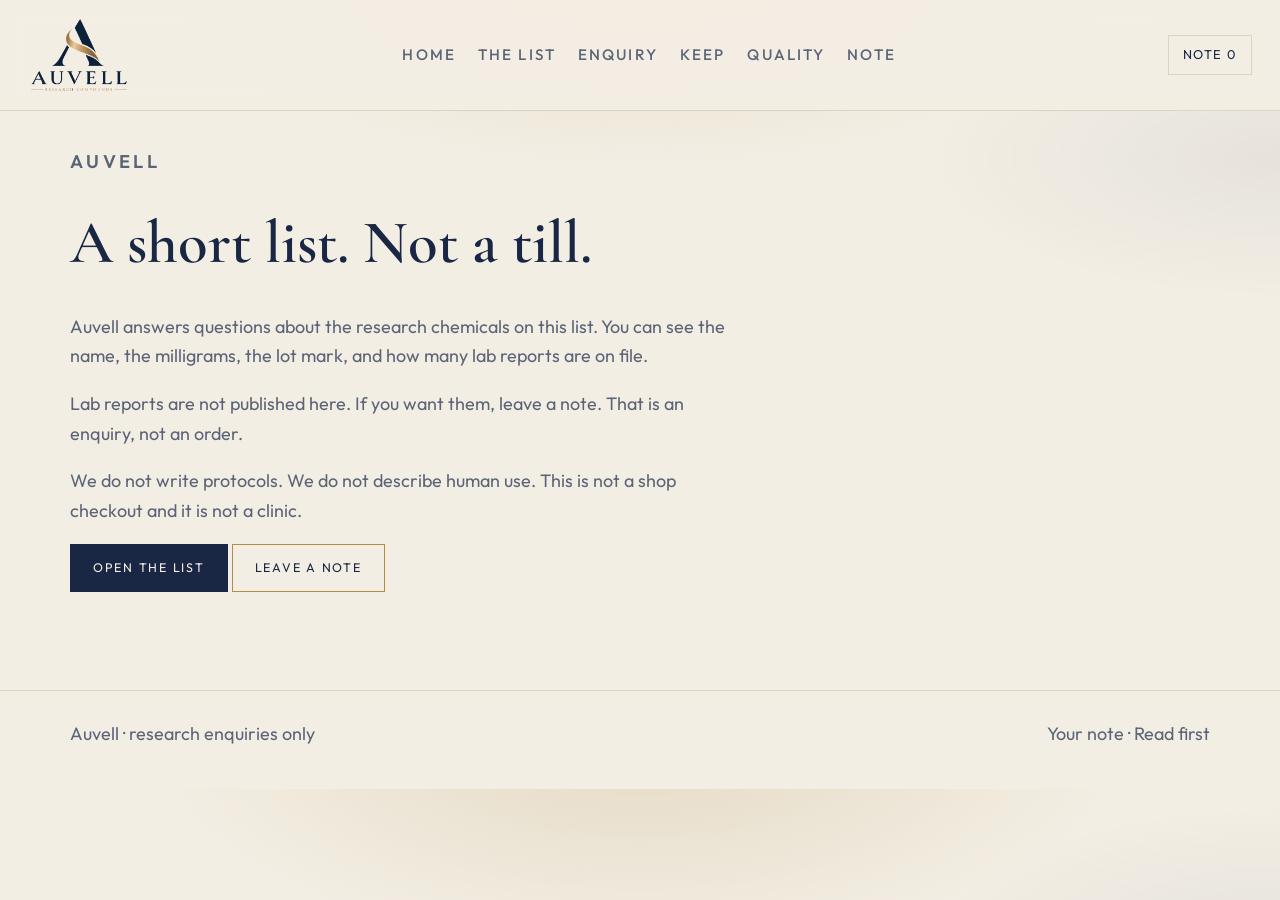
==== commit 4e61e22c: "Stop publishing lab reports; show counts and send visitors to a note Quality no longer links to file" ====
--- a/about.html
+++ b/about.html
@@ -4,32 +4,44 @@
   <meta charset="UTF-8" />
   <meta name="viewport" content="width=device-width, initial-scale=1" />
   <title>About · Auvell</title>
-  <link rel="stylesheet" href="site.css?v=1" />
+  <link rel="stylesheet" href="site.css?v=32" />
 </head>
-<body>
+<body class="entered">
   <header class="top">
     <a class="brand" href="index.html"><img data-logo alt="Auvell" /></a>
     <nav class="nav">
       <a href="index.html">Home</a>
-      <a href="compounds.html">Shop</a>
+      <a href="index.html#list">The list</a>
+      <a href="index.html#path">Enquiry</a>
+      <a href="index.html#keep">Keep</a>
       <a href="quality.html">Quality</a>
-      <a class="on" href="about.html">About</a>
-      <a href="legal.html">Notes</a>
+      <a href="note.html">Note</a>
     </nav>
-    <button class="menu" type="button">Menu</button>
+    <div class="top-actions">
+      <a class="bag" href="note.html">Note <span id="basket-count">0</span></a>
+      <button class="menu" type="button">Menu</button>
+    </div>
   </header>
   <aside class="panel">
-    <a href="index.html">Home</a><a href="compounds.html">Shop</a><a href="quality.html">Quality</a><a href="about.html">About</a><a href="legal.html">Notes</a>
+    <a href="index.html">Home</a>
+    <a href="index.html#list">The list</a>
+    <a href="index.html#path">Enquiry</a>
+    <a href="index.html#keep">Keep</a>
+    <a href="quality.html">Quality</a>
+    <a href="note.html">Your note</a>
+    <a href="contact.html">Enquire</a>
+    <a href="about.html">About</a>
+    <a href="legal.html">Read first</a>
   </aside>
   <main class="page wrap">
-    <p class="kicker">The shop</p>
-    <h1>About</h1>
-    <p>Auvell is a small list of research compounds. The site is here so a visitor can see the name, the size, and the lot without noise.</p>
-    <p>Photographs and final names will replace the placeholders. Conversation and dispatch sit outside this page for now.</p>
-    <p>Replace this paragraph with two or three sentences in your own words when you have them.</p>
+    <p class="kicker">Auvell</p>
+    <h1>A short list. Not a till.</h1>
+    <p>Auvell answers questions about the research chemicals on this list. You can see the name, the milligrams, the lot mark, and how many lab reports are on file.</p>
+    <p>Lab reports are not published here. If you want them, leave a note. That is an enquiry, not an order.</p>
+    <p>We do not write protocols. We do not describe human use. This is not a shop checkout and it is not a clinic.</p>
+    <p><a class="btn solid" href="index.html#list">Open the list</a> <a class="btn" href="note.html">Leave a note</a></p>
   </main>
-  <footer class="foot"><div class="wrap"><div>Auvell</div></div></footer>
-  <script src="vial.js"></script>
-  <script src="app.js"></script>
+  <footer class="foot"><div class="wrap"><div>Auvell · research enquiries only</div><div><a href="note.html">Your note</a> · <a href="legal.html">Read first</a></div></div></footer>
+  <script src="app.js?v=32"></script>
 </body>
 </html>
--- a/site.css
+++ b/site.css
@@ -1,129 +1,130 @@
-@import url("https://fonts.googleapis.com/css2?family=Cormorant+Garamond:ital,wght@0,500;0,600;1,500&family=Outfit:wght@300;400;500&display=swap");
+@import url("https://fonts.googleapis.com/css2?family=Cormorant+Garamond:ital,wght@0,500;0,600;1,500&family=Outfit:wght@400;500;600&display=swap");
+:root { --bg:#f3eee4; --card:#fffcf7; --navy:#1a2744; --gold:#b08d4a; --line:#ddd4c4; --mute:#5c6578; --ink:#1a2744; }
+* { box-sizing:border-box; }
+html { scroll-behavior:smooth; scroll-padding-top: 120px; }
+body { margin:0; background:radial-gradient(900px 420px at 50% -8%, rgba(176,141,74,.22), transparent 55%), radial-gradient(700px 280px at 100% 20%, rgba(26,39,68,.06), transparent 50%), #f3eee4; color:var(--ink); font-family:Outfit,system-ui,sans-serif; font-size:18px; line-height:1.65; }
+img { max-width:100%; display:block; }
+a { color:inherit; text-decoration:none; }
+h1,h2,h3 { font-family:"Cormorant Garamond",Georgia,serif; font-weight:600; }
+.wrap { width:min(1140px, calc(100% - 40px)); margin:0 auto; }
+.top { position:sticky; top:0; z-index:20; display:flex; align-items:center; justify-content:space-between; gap:16px; padding:16px 28px; background:rgba(243,238,228,.92); border-bottom:1px solid var(--line); backdrop-filter:blur(12px); transition: all .45s cubic-bezier(.22,.8,.28,1); }
+body.scrolled .top { top:10px; margin:0 14px; padding:10px 22px; border:1px solid rgba(176,141,74,.45); border-radius:999px; background:rgba(255,252,247,.92); box-shadow:0 10px 40px rgba(26,39,68,.12); }
+.brand img, .hero .mark, .gate-logo { background:transparent; mix-blend-mode:multiply; }
+.brand img { height:78px; width:auto; object-fit:contain; transition:height .35s ease; background:transparent; }
+body.scrolled .brand img { height:48px; }
+.nav { display:flex; gap:22px; font-size:.95rem; letter-spacing:.14em; text-transform:uppercase; color:var(--mute); font-weight:500; }
+.nav a.on,.nav a:hover { color:var(--gold); }
+.menu { display:none; background:none; border:1px solid var(--line); color:var(--navy); padding:8px 12px; letter-spacing:.14em; text-transform:uppercase; font-size:.75rem; }
+.hero { padding:72px 0 36px; text-align:center; }
+.hero .mark { height:168px; width:auto; margin:0 auto 18px; object-fit:contain; }
+.kicker { color:var(--gold); letter-spacing:.18em; text-transform:uppercase; font-size:1.15rem; font-weight:600; margin:0 0 16px; }
+.hero h1 { font-size:clamp(3rem,7.4vw,5.6rem); margin:0; line-height:1.08; color:var(--navy); }
+.hero h1 em { font-style:italic; color:var(--gold); }
+.lead { max-width:40rem; margin:20px auto 0; color:var(--mute); font-size:1.08rem; }
+.btn { display:inline-block; border:1px solid var(--gold); color:var(--navy); padding:13px 22px; letter-spacing:.14em; text-transform:uppercase; font-size:.78rem; background:none; cursor:pointer; }
+.btn.solid { background:var(--navy); border-color:var(--navy); color:#f3eee4; }
+.top-actions { display:flex; gap:8px; align-items:center; }
+.bag { border:1px solid var(--line); background:none; color:var(--navy); padding:8px 14px; letter-spacing:.12em; text-transform:uppercase; font-size:.8rem; }
+.page { padding:36px 0 80px; }
+.page h1 { font-size:clamp(2.3rem,6vw,3.8rem); margin:0 0 14px; }
+.page p { color:var(--mute); max-width:42rem; }
+.block { padding:56px 0; border-top:1px solid var(--line); }
+.block h2 { font-size:clamp(2.35rem,4.6vw,3.4rem); margin:0 0 16px; }
+.grid-3 { display:grid; grid-template-columns:repeat(3,1fr); gap:18px; margin-top:26px; }
+.tile { background:linear-gradient(180deg,#fffdf8,#f7f0e4); border:1px solid #d4c4a4; padding:28px 24px; box-shadow:0 10px 28px rgba(26,39,68,.06); }
+.tile h3 { margin:0 0 16px; padding-bottom:14px; font-size:2.05rem; border-bottom:2px solid var(--gold); color:var(--navy); }
+.tile .kicker { font-size:1.1rem; font-weight:600; }
+.flag { position:relative; margin:18px auto; width:min(1140px, calc(100% - 40px)); background:#1a2744; color:#f3eee4; border-radius:18px; padding:16px 22px; display:flex; gap:18px; align-items:flex-start; box-shadow:0 12px 30px rgba(26,39,68,.18); }
+.flag b { color:#d7c39a; letter-spacing:.18em; text-transform:uppercase; font-size:.82rem; display:block; margin-bottom:4px; }
+.flag p, .flag div { margin:0; color:#d5d0c6; font-size:.98rem; }
+#keep, #list, #path, #who, #paper, .lab-card { scroll-margin-top: 120px; }
+.meta { display:flex; flex-direction:column; gap:6px; }
+.meta strong { font-size:1.2rem; }
+.meta em { color:var(--gold); font-style:normal; }
+.ref { margin:8px 0; color:var(--navy); font-size:.95rem; }
+.hint { margin:8px 0; color:var(--mute); font-size:.8rem; }
+.card-actions { display:flex; gap:8px; flex-wrap:wrap; margin-top:8px; }
+.btn.slim { padding:9px 12px; font-size:.7rem; }
+.note { background:var(--card); border:1px solid var(--line); padding:22px; margin-top:18px; }
+.foot { border-top:1px solid var(--line); padding:28px 0 40px; color:var(--mute); }
+.gate { position:fixed; inset:0; z-index:40; display:grid; place-items:center; overflow:hidden; background: radial-gradient(520px 240px at 50% 12%, rgba(212,175,90,.4), transparent 62%), radial-gradient(900px 500px at 50% 110%, rgba(176,141,74,.18), transparent 55%), #1a2744; transition: background 1.3s ease, opacity 1.15s ease .1s; }
+.gate.hide { display:none !important; }
+.gate.wash { background: #f3eee4; opacity: 0; pointer-events: none; }
+.gate-logo { height:148px; width:auto; margin:0 auto 8px; object-fit:contain; }
+.doors { display:none; }
+.gate.ceremony .gate-card { opacity:0; pointer-events:none; }
+.gate-card { width:min(440px, calc(100% - 32px)); padding:32px 28px; animation:unlock .7s ease both; position:relative; z-index:4; text-align:center; background:#fffcf7; border:1px solid #b08d4a; box-shadow:0 24px 70px rgba(10,16,32,.35); }
+.gate-card h2 { margin:0 0 10px; }
+.gate-card p { margin:0 auto 16px; }
+.check { display:block; margin:10px 0; color:var(--mute); text-align:left; }
+.panel { position:fixed; inset:0 0 0 auto; width:min(320px,86vw); background:#fffcf7; border-left:1px solid var(--line); padding:24px; transform:translateX(100%); transition:transform .35s ease; z-index:30; }
+body.menu-open .panel { transform:none; }
+.panel a { display:block; padding:12px 0; letter-spacing:.14em; text-transform:uppercase; font-size:.85rem; border-bottom:1px solid var(--line); }
+.scrim { position:fixed; inset:0; background:rgba(26,39,68,.35); opacity:0; pointer-events:none; z-index:35; }
+body.cart-open .scrim { opacity:1; pointer-events:auto; }
+.drawer { position:fixed; top:0; right:0; bottom:0; width:min(400px,92vw); background:#fffcf7; border-left:1px solid var(--line); z-index:36; padding:22px; transform:translateX(100%); transition:transform .35s ease; overflow:auto; }
+body.cart-open .drawer { transform:none; }
+.line { display:flex; justify-content:space-between; align-items:flex-start; gap:16px; padding:16px 0; border-bottom:1px solid var(--line); }
+.line strong { display:block; font-size:1.05rem; }
+.line .sub { display:block; margin-top:4px; color:var(--mute); font-size:.92rem; }
+.step { display:flex; align-items:center; gap:10px; flex-shrink:0; }
+.step button { width:36px; height:36px; border:1px solid var(--line); background:#fffcf7; color:var(--navy); }
+input, textarea { background:#fffcf7; color:var(--navy); border:1px solid var(--line); padding:11px 13px; font:inherit; }
+textarea { width:100%; min-height:120px; display:block; margin-top:8px; }
+.shelf { display:flex; flex-direction:column; gap:18px; margin-top:28px; }
+.shelf-card { display:grid; grid-template-columns:110px 1fr; gap:16px; align-items:center; padding:16px; background:#fffcf7; border:1px solid var(--line); }
+.shelf-card:hover { border-color:var(--gold); }
+.vial-ph { position:relative; width:86px; height:140px; margin:0 auto; background: linear-gradient(#b08d4a,#8a6c32) 50% 8px / 36px 14px no-repeat, linear-gradient(#1a2744,#24365c) 50% 26px / 52px 96px no-repeat, linear-gradient(#d7c39a,#b08d4a) 50% 122px / 28px 10px no-repeat; }
+.vial-ph.water { background: linear-gradient(#cfd6e4,#9aa6bf) 50% 8px / 36px 14px no-repeat, linear-gradient(#e8eef8,#c5d0e4) 50% 26px / 52px 96px no-repeat, linear-gradient(#9aa6bf,#6d7a94) 50% 122px / 28px 10px no-repeat; }
+.counter .vial-ph::after { content:attr(data-name); position:absolute; left:50%; top:62px; transform:translateX(-50%); width:48px; text-align:center; color:#f3eee4; font-size:.62rem; letter-spacing:.08em; text-transform:uppercase; font-weight:600; line-height:1.2; }
+.counter .vial-ph.water::after { color:#1a2744; }
+.counter .vial-ph.labeled::after { content:none; }
+.counter .vial-label { position:absolute; left:50%; top:54px; transform:translateX(-50%); width:50px; text-align:center; color:#f3eee4; font-size:.52rem; letter-spacing:.06em; text-transform:uppercase; font-weight:600; line-height:1.25; }
+.modal { position:fixed; inset:0; z-index:50; display:none; align-items:center; justify-content:center; padding:48px 20px; background:rgba(243,238,228,.28); backdrop-filter:blur(14px); -webkit-backdrop-filter:blur(14px); }
+body.detail-open { overflow:hidden; }
+body.detail-open .modal { display:flex !important; }
+.modal-card { position:relative; width:min(680px,100%); max-height:78vh; background:linear-gradient(#fffcf7,#f7f0e4); border:1px solid #d4c4a4; border-radius:28px; overflow:hidden; box-shadow:0 24px 70px rgba(26,39,68,.22); display:flex; flex-direction:column; }
+.modal-x { position:absolute; top:16px; right:16px; z-index:2; border:1px solid var(--line); border-radius:999px; background:#fffcf7; color:var(--navy); padding:6px 12px; letter-spacing:.12em; text-transform:uppercase; font-size:.7rem; cursor:pointer; }
+.modal-scroll { overflow:auto; padding:32px 28px 40px; max-height:78vh; -webkit-mask-image:linear-gradient(to bottom, transparent 0, #000 28px, #000 calc(100% - 32px), transparent 100%); mask-image:linear-gradient(to bottom, transparent 0, #000 28px, #000 calc(100% - 32px), transparent 100%); }
+.modal-visual { margin:0 auto 16px; text-align:center; width:min(280px, 78%); background:#fffcf7; border:1px solid #e4d8c4; border-radius:28px; overflow:hidden; padding:18px 12px 8px; box-shadow:0 8px 24px rgba(26,39,68,.06); }
+.modal-visual img { width:min(180px, 80%); margin:0 auto 8px; border:none; border-radius:18px; background:transparent; display:block; }
+.modal-scroll h2 { font-size:2.2rem; margin:0 0 10px; }
+.stage { display:inline-block; margin:8px 0 12px; padding:6px 10px; border:1px solid var(--gold); color:var(--navy); letter-spacing:.06em; text-transform:uppercase; font-size:.72rem; font-weight:600; }
+.study { margin:18px 0; padding:16px 0; border-top:1px solid var(--line); border-bottom:1px solid var(--line); }
+.study p { color:var(--mute); font-size:.98rem; }
+.study strong { color:var(--navy); }
+.qty { display:flex; align-items:center; gap:10px; margin:16px 0; }
+.qty button { width:36px; height:36px; border:1px solid var(--line); background:#fffcf7; color:var(--navy); }
+.storefront { opacity:0; }
+body.entered .storefront { animation: storefront 1.35s ease both; }
+.counter { display:flex; justify-content:center; gap:22px; margin:36px auto 0; align-items:flex-end; }
+.lots { list-style:none; padding:0; margin:22px 0; max-width:40rem; }
+.lots li { padding:14px 0; border-bottom:1px solid var(--line); }
+.lots .sub { display:block; color:var(--mute); margin-top:4px; }
+.lab-list { margin:28px 0 36px; max-width:46rem; }
+.lab-card { display:flex; justify-content:space-between; gap:18px; align-items:center; padding:22px 0; border-bottom:1px solid var(--line); flex-wrap:wrap; }
+.lab-card h2 { margin:0 0 8px; font-size:2rem; }
+.lab-count { margin:0; color:var(--navy); font-size:1.08rem; }
+@keyframes unlock { from { transform:scale(.92); opacity:0; } to { transform:none; opacity:1; } }
+@keyframes storefront { from { opacity:0; } to { opacity:1; } }
+@media (max-width:860px) { .nav{display:none;} .menu{display:block;} .grid-3{grid-template-columns:1fr;} .flag{flex-direction:column; gap:8px;} }
+@media (max-width:640px) { .shelf-card{grid-template-columns:72px 1fr;} .vial-ph{width:58px;height:100px;background-size:24px 10px,36px 68px,18px 8px;} .counter .vial-ph::after{top:44px;width:34px;font-size:.5rem;} .counter .vial-label{top:38px;width:36px;font-size:.42rem;} .brand img{height:56px;} body.scrolled .brand img{height:40px;} .top{padding:12px 16px;} .counter{gap:10px;} html{scroll-padding-top:96px;} #keep,#list,#path,#who,#paper{scroll-margin-top:96px;} .modal{padding:16px;} .modal-scroll{padding:28px 18px 36px;} }
 
-:root {
-  --bg: #0c0b0a;
-  --panel: #161310;
-  --line: #2a241c;
-  --gold: #c4a574;
-  --gold-dim: #8a7344;
-  --navy: #1a2744;
-  --ink: #ece7dc;
-  --mute: #9a9184;
-}
+.wheel { overflow:hidden; margin:36px auto 8px; mask-image:linear-gradient(90deg, transparent, #000 8%, #000 92%, transparent); -webkit-mask-image:linear-gradient(90deg, transparent, #000 8%, #000 92%, transparent); }
+.wheel-track { display:flex; gap:28px; width:max-content; animation:wheel 32s linear infinite; }
+.wheel:hover .wheel-track { animation-play-state:paused; }
+.wheel-item { margin:0; width:118px; text-align:center; }
+.wheel-item img { width:86px; height:106px; object-fit:contain; margin:0 auto; }
+.wheel-item figcaption { margin-top:8px; color:var(--navy); font-size:.72rem; font-weight:600; letter-spacing:.08em; text-transform:uppercase; }
+@keyframes wheel { from { transform:translateX(0); } to { transform:translateX(-50%); } }
+@media (prefers-reduced-motion:reduce) { .wheel-track { animation:none; } }
 
-* { box-sizing: border-box; }
-html { scroll-behavior: smooth; }
-body {
-  margin: 0;
-  background:
-    radial-gradient(900px 420px at 50% -10%, rgba(196,165,116,.12), transparent 55%),
-    #0c0b0a;
-  color: var(--ink);
-  font-family: Outfit, system-ui, sans-serif;
-  font-weight: 300;
-  line-height: 1.6;
-}
-img { max-width: 100%; display: block; }
-a { color: inherit; text-decoration: none; }
-h1, h2, h3 { font-family: "Cormorant Garamond", Georgia, serif; font-weight: 500; letter-spacing: .01em; }
-
-.wrap { width: min(1120px, calc(100% - 40px)); margin: 0 auto; }
-
-.top {
-  position: sticky; top: 0; z-index: 20;
-  display: flex; align-items: center; justify-content: space-between;
-  padding: 16px 22px;
-  background: rgba(12,11,10,.86);
-  border-bottom: 1px solid var(--line);
-  backdrop-filter: blur(14px);
-}
-.brand img { height: 42px; width: auto; }
-.nav { display: flex; gap: 22px; font-size: .78rem; letter-spacing: .16em; text-transform: uppercase; color: var(--mute); }
-.nav a.on, .nav a:hover { color: var(--gold); }
-.menu { display: none; background: none; border: 1px solid var(--line); color: var(--gold); padding: 8px 12px; letter-spacing: .14em; text-transform: uppercase; font-size: .7rem; }
-
-.hero { padding: 88px 0 56px; text-align: center; animation: rise .9s ease both; }
-.hero .mark { height: 72px; margin: 0 auto 28px; }
-.kicker { color: var(--gold); letter-spacing: .28em; text-transform: uppercase; font-size: .68rem; margin: 0 0 16px; }
-.hero h1 { font-size: clamp(2.6rem, 7vw, 5.2rem); margin: 0; line-height: .95; }
-.hero h1 em { font-style: italic; color: var(--gold); }
-.lead { max-width: 38rem; margin: 22px auto 0; color: var(--mute); }
-.actions { display: flex; gap: 12px; justify-content: center; margin-top: 28px; flex-wrap: wrap; }
-
-.btn {
-  display: inline-block;
-  border: 1px solid var(--gold-dim);
-  color: var(--gold);
-  padding: 12px 22px;
-  letter-spacing: .16em;
-  text-transform: uppercase;
-  font-size: .72rem;
-}
-.btn.solid { background: var(--navy); border-color: #24365c; color: var(--ink); }
-.btn:hover { border-color: var(--gold); color: var(--ink); }
-
-.steps { display: grid; grid-template-columns: repeat(3, 1fr); gap: 18px; padding: 10px 0 56px; }
-.steps article, .card, .sheet, .gate-card, .note {
-  background: linear-gradient(180deg, #181410, #120f0c);
-  border: 1px solid var(--line);
-}
-.steps article { padding: 22px; animation: rise .8s ease both; }
-.steps span { color: var(--gold); font-size: .7rem; letter-spacing: .18em; }
-.steps h3 { margin: 8px 0 8px; font-size: 1.4rem; }
-.steps p { margin: 0; color: var(--mute); font-size: .92rem; }
-
-.section { padding: 20px 0 72px; }
-.section h2 { font-size: 2.2rem; margin: 0 0 8px; }
-.grid { display: grid; grid-template-columns: repeat(3, 1fr); gap: 18px; }
-.card { overflow: hidden; transition: transform .35s ease, border-color .35s ease; }
-.card:hover { transform: translateY(-5px); border-color: var(--gold-dim); }
-.shot { height: 260px; background: #0a0908; display: grid; place-items: center; }
-.shot img { height: 88%; width: auto; object-fit: contain; }
-.meta { padding: 16px 18px 20px; }
-.meta strong { display: block; font-weight: 400; }
-.meta em { color: var(--gold-dim); font-style: normal; font-size: .85rem; }
-
-.page { padding: 56px 0 80px; animation: rise .7s ease both; }
-.page h1 { font-size: clamp(2rem, 5vw, 3.4rem); margin: 0 0 12px; }
-.page p { color: var(--mute); max-width: 40rem; }
-.split { display: grid; grid-template-columns: .9fr 1.1fr; gap: 36px; align-items: start; }
-.shot.large { height: 420px; }
-.sizes { display: flex; gap: 8px; flex-wrap: wrap; margin: 16px 0; }
-.sizes button, select, input, textarea {
-  background: #120f0c; color: var(--ink); border: 1px solid var(--line);
-  padding: 10px 12px; font: inherit;
-}
-.sizes button.on { border-color: var(--gold); color: var(--gold); }
-textarea { width: 100%; min-height: 120px; }
-.row { display: flex; gap: 12px; flex-wrap: wrap; margin: 18px 0; }
-.row input { flex: 1; min-width: 180px; }
-.list { display: grid; gap: 12px; }
-.list article { display: flex; justify-content: space-between; gap: 16px; padding: 16px 18px; align-items: center; }
-.list em { color: var(--gold-dim); font-style: normal; display: block; }
-
-.foot { border-top: 1px solid var(--line); padding: 28px 0 40px; color: var(--gold-dim); font-size: .85rem; }
-.foot .wrap { display: flex; justify-content: space-between; gap: 20px; flex-wrap: wrap; }
-.foot a { margin-right: 14px; }
-
-.gate {
-  position: fixed; inset: 0; z-index: 40;
-  background: rgba(8,7,6,.92);
-  display: grid; place-items: center;
-}
-.gate.hide { display: none; }
-.gate-card { width: min(420px, calc(100% - 32px)); padding: 28px; text-align: left; }
-.gate-card h2 { margin: 0 0 8px; }
-.check { display: flex; gap: 10px; align-items: flex-start; margin: 10px 0; color: var(--mute); font-size: .9rem; }
-
-.panel { position: fixed; inset: 0 0 0 auto; width: min(320px, 86vw); background: #120f0c; border-left: 1px solid var(--line); padding: 24px; transform: translateX(100%); transition: transform .35s ease; z-index: 30; }
-body.menu-open .panel { transform: none; }
-.panel a { display: block; padding: 12px 0; letter-spacing: .16em; text-transform: uppercase; font-size: .8rem; border-bottom: 1px solid var(--line); }
-
-@keyframes rise { from { opacity: 0; transform: translateY(14px); } to { opacity: 1; transform: none; } }
-
-@media (max-width: 860px) {
-  .nav { display: none; }
-  .menu { display: block; }
-  .steps, .grid, .split { grid-template-columns: 1fr; }
-  .shot.large { height: 280px; }
-}
+.note label, .enquire label { display:block; margin:18px 0 0; letter-spacing:.1em; text-transform:uppercase; font-size:.78rem; color:var(--navy); font-weight:500; }
+.note input, .enquire input, .note select, .enquire select { width:100%; display:block; margin-top:8px; }
+.channels { display:flex; gap:8px; flex-wrap:wrap; margin-top:18px; }
+.channels [hidden] { display:none !important; }
+.chat-status { margin:14px 0 0; padding:12px 14px; border:1px solid var(--line); background:#fffcf7; color:var(--mute); font-size:.88rem; max-width:42rem; }
+.chat-status[data-kind="warn"] { border-color:var(--gold); color:var(--navy); }
+.chat-status[data-kind="ok"] { border-color:var(--navy); }
+.chat-status[hidden] { display:none; }
+.foot .wrap { display:flex; justify-content:space-between; gap:16px; flex-wrap:wrap; }
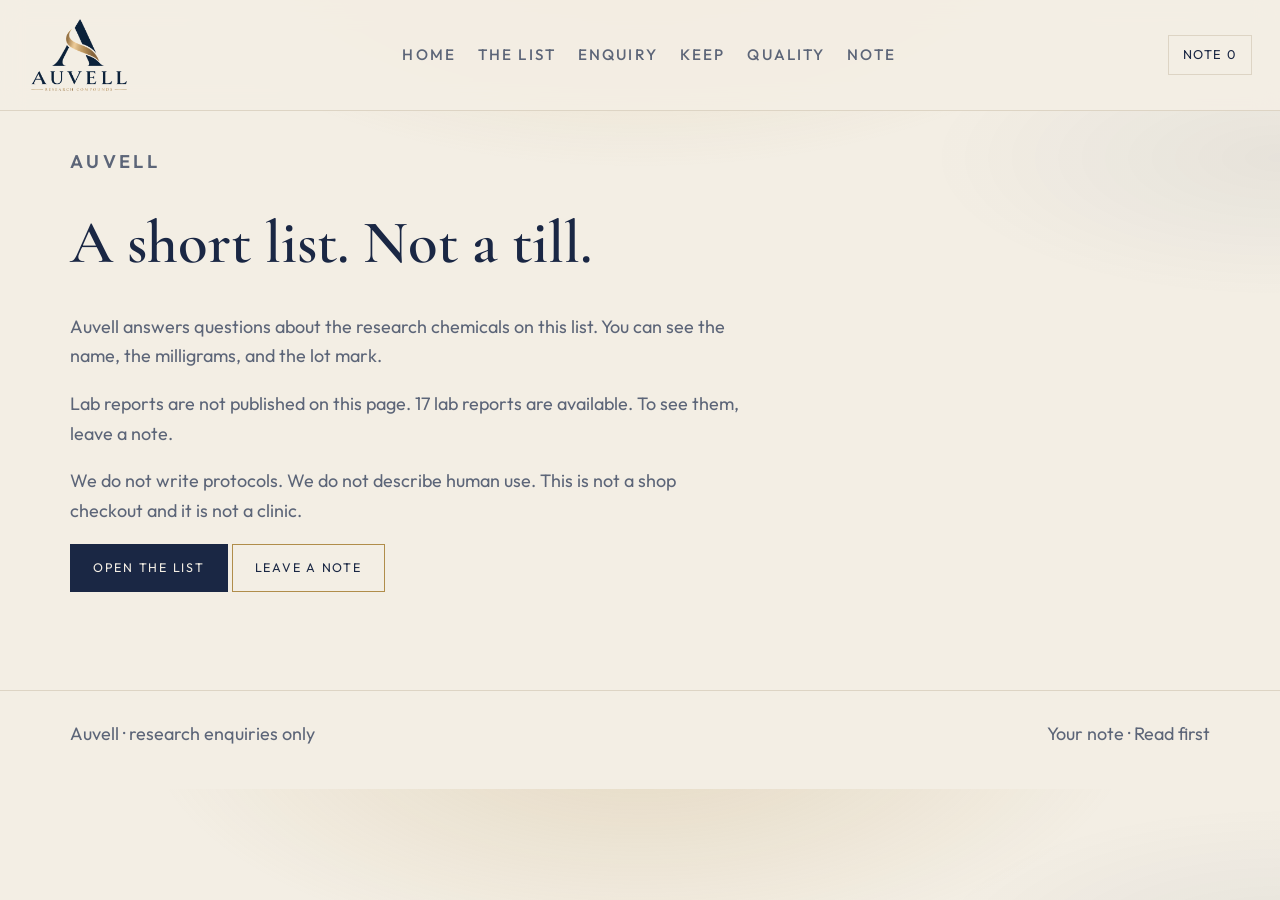
==== commit 30697958: "Replace public lab reports with a simple enquiry placeholder Quality no longer shows files. It state" ====
--- a/about.html
+++ b/about.html
@@ -4,7 +4,7 @@
   <meta charset="UTF-8" />
   <meta name="viewport" content="width=device-width, initial-scale=1" />
   <title>About · Auvell</title>
-  <link rel="stylesheet" href="site.css?v=32" />
+  <link rel="stylesheet" href="site.css?v=33" />
 </head>
 <body class="entered">
   <header class="top">
@@ -36,12 +36,12 @@
   <main class="page wrap">
     <p class="kicker">Auvell</p>
     <h1>A short list. Not a till.</h1>
-    <p>Auvell answers questions about the research chemicals on this list. You can see the name, the milligrams, the lot mark, and how many lab reports are on file.</p>
-    <p>Lab reports are not published here. If you want them, leave a note. That is an enquiry, not an order.</p>
+    <p>Auvell answers questions about the research chemicals on this list. You can see the name, the milligrams, and the lot mark.</p>
+    <p>Lab reports are not published on this page. 17 lab reports are available. To see them, leave a note.</p>
     <p>We do not write protocols. We do not describe human use. This is not a shop checkout and it is not a clinic.</p>
     <p><a class="btn solid" href="index.html#list">Open the list</a> <a class="btn" href="note.html">Leave a note</a></p>
   </main>
   <footer class="foot"><div class="wrap"><div>Auvell · research enquiries only</div><div><a href="note.html">Your note</a> · <a href="legal.html">Read first</a></div></div></footer>
-  <script src="app.js?v=32"></script>
+  <script src="app.js?v=33"></script>
 </body>
 </html>
--- a/site.css
+++ b/site.css
@@ -37,7 +37,7 @@
 .flag { position:relative; margin:18px auto; width:min(1140px, calc(100% - 40px)); background:#1a2744; color:#f3eee4; border-radius:18px; padding:16px 22px; display:flex; gap:18px; align-items:flex-start; box-shadow:0 12px 30px rgba(26,39,68,.18); }
 .flag b { color:#d7c39a; letter-spacing:.18em; text-transform:uppercase; font-size:.82rem; display:block; margin-bottom:4px; }
 .flag p, .flag div { margin:0; color:#d5d0c6; font-size:.98rem; }
-#keep, #list, #path, #who, #paper, .lab-card { scroll-margin-top: 120px; }
+#keep, #list, #path, #who, #paper { scroll-margin-top: 120px; }
 .meta { display:flex; flex-direction:column; gap:6px; }
 .meta strong { font-size:1.2rem; }
 .meta em { color:var(--gold); font-style:normal; }
@@ -101,10 +101,8 @@
 .lots { list-style:none; padding:0; margin:22px 0; max-width:40rem; }
 .lots li { padding:14px 0; border-bottom:1px solid var(--line); }
 .lots .sub { display:block; color:var(--mute); margin-top:4px; }
-.lab-list { margin:28px 0 36px; max-width:46rem; }
-.lab-card { display:flex; justify-content:space-between; gap:18px; align-items:center; padding:22px 0; border-bottom:1px solid var(--line); flex-wrap:wrap; }
-.lab-card h2 { margin:0 0 8px; font-size:2rem; }
-.lab-count { margin:0; color:var(--navy); font-size:1.08rem; }
+.lab-count { color:var(--navy); font-size:1.2rem; font-weight:600; max-width:42rem; }
+.text-link { color:var(--gold); letter-spacing:.06em; }
 @keyframes unlock { from { transform:scale(.92); opacity:0; } to { transform:none; opacity:1; } }
 @keyframes storefront { from { opacity:0; } to { opacity:1; } }
 @media (max-width:860px) { .nav{display:none;} .menu{display:block;} .grid-3{grid-template-columns:1fr;} .flag{flex-direction:column; gap:8px;} }
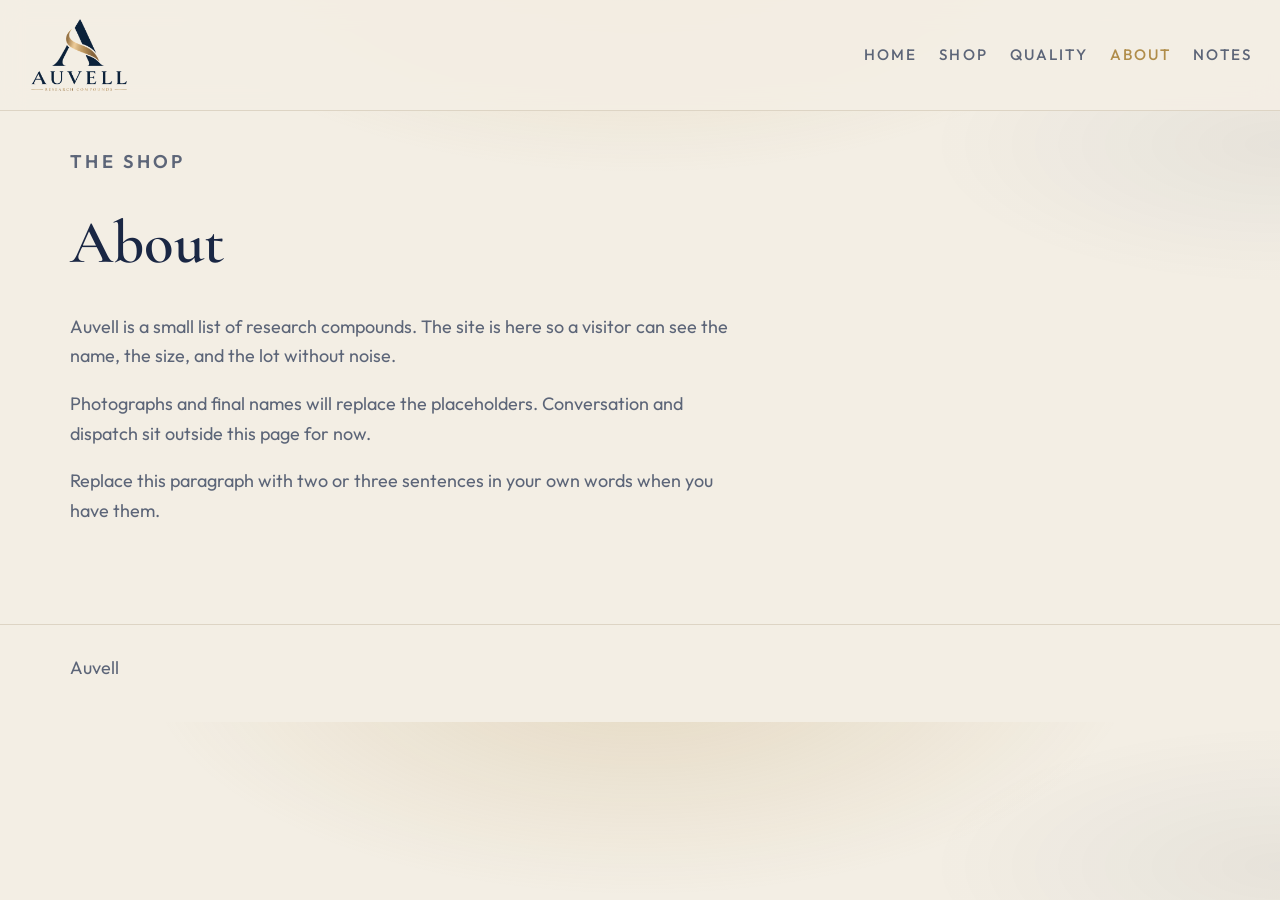
==== commit 6c323b3a: "Show the Auvell logo without waiting on script" ====
--- a/about.html
+++ b/about.html
@@ -4,44 +4,32 @@
   <meta charset="UTF-8" />
   <meta name="viewport" content="width=device-width, initial-scale=1" />
   <title>About · Auvell</title>
-  <link rel="stylesheet" href="site.css?v=33" />
+  <link rel="stylesheet" href="site.css?v=1" />
 </head>
-<body class="entered">
+<body>
   <header class="top">
-    <a class="brand" href="index.html"><img data-logo alt="Auvell" /></a>
+    <a class="brand" href="index.html"><img src="logo.png?v=4" data-logo alt="Auvell" /></a>
     <nav class="nav">
       <a href="index.html">Home</a>
-      <a href="index.html#list">The list</a>
-      <a href="index.html#path">Enquiry</a>
-      <a href="index.html#keep">Keep</a>
+      <a href="compounds.html">Shop</a>
       <a href="quality.html">Quality</a>
-      <a href="note.html">Note</a>
+      <a class="on" href="about.html">About</a>
+      <a href="legal.html">Notes</a>
     </nav>
-    <div class="top-actions">
-      <a class="bag" href="note.html">Note <span id="basket-count">0</span></a>
-      <button class="menu" type="button">Menu</button>
-    </div>
+    <button class="menu" type="button">Menu</button>
   </header>
   <aside class="panel">
-    <a href="index.html">Home</a>
-    <a href="index.html#list">The list</a>
-    <a href="index.html#path">Enquiry</a>
-    <a href="index.html#keep">Keep</a>
-    <a href="quality.html">Quality</a>
-    <a href="note.html">Your note</a>
-    <a href="contact.html">Enquire</a>
-    <a href="about.html">About</a>
-    <a href="legal.html">Read first</a>
+    <a href="index.html">Home</a><a href="compounds.html">Shop</a><a href="quality.html">Quality</a><a href="about.html">About</a><a href="legal.html">Notes</a>
   </aside>
   <main class="page wrap">
-    <p class="kicker">Auvell</p>
-    <h1>A short list. Not a till.</h1>
-    <p>Auvell answers questions about the research chemicals on this list. You can see the name, the milligrams, and the lot mark.</p>
-    <p>Lab reports are not published on this page. 17 lab reports are available. To see them, leave a note.</p>
-    <p>We do not write protocols. We do not describe human use. This is not a shop checkout and it is not a clinic.</p>
-    <p><a class="btn solid" href="index.html#list">Open the list</a> <a class="btn" href="note.html">Leave a note</a></p>
+    <p class="kicker">The shop</p>
+    <h1>About</h1>
+    <p>Auvell is a small list of research compounds. The site is here so a visitor can see the name, the size, and the lot without noise.</p>
+    <p>Photographs and final names will replace the placeholders. Conversation and dispatch sit outside this page for now.</p>
+    <p>Replace this paragraph with two or three sentences in your own words when you have them.</p>
   </main>
-  <footer class="foot"><div class="wrap"><div>Auvell · research enquiries only</div><div><a href="note.html">Your note</a> · <a href="legal.html">Read first</a></div></div></footer>
-  <script src="app.js?v=33"></script>
+  <footer class="foot"><div class="wrap"><div>Auvell</div></div></footer>
+  <script src="vial.js"></script>
+  <script src="app.js"></script>
 </body>
 </html>
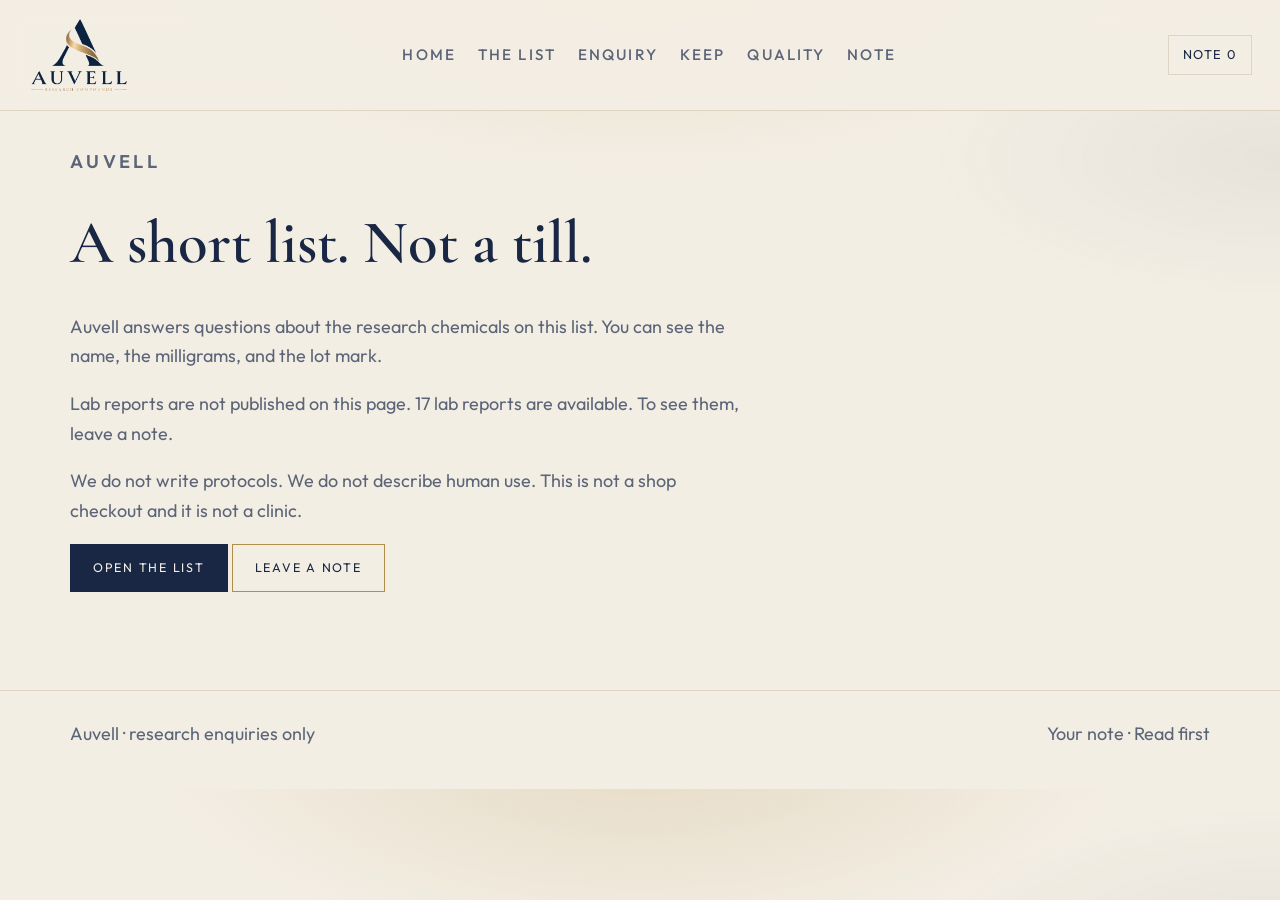
==== commit c06af5cd: "Merge origin/main with lab-report placeholder and WhatsApp enquire Keep GitHub main (access code, mo" ====
--- a/about.html
+++ b/about.html
@@ -4,32 +4,44 @@
   <meta charset="UTF-8" />
   <meta name="viewport" content="width=device-width, initial-scale=1" />
   <title>About · Auvell</title>
-  <link rel="stylesheet" href="site.css?v=1" />
+  <link rel="stylesheet" href="site.css?v=38" />
 </head>
-<body>
+<body class="entered">
   <header class="top">
     <a class="brand" href="index.html"><img src="logo.png?v=4" data-logo alt="Auvell" /></a>
     <nav class="nav">
       <a href="index.html">Home</a>
-      <a href="compounds.html">Shop</a>
+      <a href="index.html#list">The list</a>
+      <a href="index.html#path">Enquiry</a>
+      <a href="index.html#keep">Keep</a>
       <a href="quality.html">Quality</a>
-      <a class="on" href="about.html">About</a>
-      <a href="legal.html">Notes</a>
+      <a href="note.html">Note</a>
     </nav>
-    <button class="menu" type="button">Menu</button>
+    <div class="top-actions">
+      <a class="bag" href="note.html">Note <span id="basket-count">0</span></a>
+      <button class="menu" type="button">Menu</button>
+    </div>
   </header>
   <aside class="panel">
-    <a href="index.html">Home</a><a href="compounds.html">Shop</a><a href="quality.html">Quality</a><a href="about.html">About</a><a href="legal.html">Notes</a>
+    <a href="index.html">Home</a>
+    <a href="index.html#list">The list</a>
+    <a href="index.html#path">Enquiry</a>
+    <a href="index.html#keep">Keep</a>
+    <a href="quality.html">Quality</a>
+    <a href="note.html">Your note</a>
+    <a href="contact.html">Enquire</a>
+    <a href="about.html">About</a>
+    <a href="legal.html">Read first</a>
   </aside>
   <main class="page wrap">
-    <p class="kicker">The shop</p>
-    <h1>About</h1>
-    <p>Auvell is a small list of research compounds. The site is here so a visitor can see the name, the size, and the lot without noise.</p>
-    <p>Photographs and final names will replace the placeholders. Conversation and dispatch sit outside this page for now.</p>
-    <p>Replace this paragraph with two or three sentences in your own words when you have them.</p>
+    <p class="kicker">Auvell</p>
+    <h1>A short list. Not a till.</h1>
+    <p>Auvell answers questions about the research chemicals on this list. You can see the name, the milligrams, and the lot mark.</p>
+    <p>Lab reports are not published on this page. 17 lab reports are available. To see them, leave a note.</p>
+    <p>We do not write protocols. We do not describe human use. This is not a shop checkout and it is not a clinic.</p>
+    <p><a class="btn solid" href="index.html#list">Open the list</a> <a class="btn" href="note.html">Leave a note</a></p>
   </main>
-  <footer class="foot"><div class="wrap"><div>Auvell</div></div></footer>
-  <script src="vial.js"></script>
-  <script src="app.js"></script>
+  <footer class="foot"><div class="wrap"><div>Auvell · research enquiries only</div><div><a href="note.html">Your note</a> · <a href="legal.html">Read first</a></div></div></footer>
+  <script src="app.js?v=38"></script>
 </body>
 </html>
--- a/site.css
+++ b/site.css
@@ -7,14 +7,13 @@
 a { color:inherit; text-decoration:none; }
 h1,h2,h3 { font-family:"Cormorant Garamond",Georgia,serif; font-weight:600; }
 .wrap { width:min(1140px, calc(100% - 40px)); margin:0 auto; }
-.top { position:sticky; top:0; z-index:20; display:flex; align-items:center; justify-content:space-between; gap:16px; padding:16px 28px; background:rgba(243,238,228,.92); border-bottom:1px solid var(--line); backdrop-filter:blur(12px); transition: all .45s cubic-bezier(.22,.8,.28,1); }
+.top { position:sticky; top:0; z-index:40; display:flex; align-items:center; justify-content:space-between; gap:16px; padding:16px 28px; background:rgba(243,238,228,.92); border-bottom:1px solid var(--line); backdrop-filter:blur(12px); transition: all .45s cubic-bezier(.22,.8,.28,1); }
 body.scrolled .top { top:10px; margin:0 14px; padding:10px 22px; border:1px solid rgba(176,141,74,.45); border-radius:999px; background:rgba(255,252,247,.92); box-shadow:0 10px 40px rgba(26,39,68,.12); }
-.brand img, .hero .mark, .gate-logo { background:transparent; mix-blend-mode:multiply; }
 .brand img { height:78px; width:auto; object-fit:contain; transition:height .35s ease; background:transparent; }
 body.scrolled .brand img { height:48px; }
 .nav { display:flex; gap:22px; font-size:.95rem; letter-spacing:.14em; text-transform:uppercase; color:var(--mute); font-weight:500; }
 .nav a.on,.nav a:hover { color:var(--gold); }
-.menu { display:none; background:none; border:1px solid var(--line); color:var(--navy); padding:8px 12px; letter-spacing:.14em; text-transform:uppercase; font-size:.75rem; }
+.menu { display:none; background:#fffcf7; border:1px solid var(--line); color:var(--navy); padding:10px 14px; letter-spacing:.14em; text-transform:uppercase; font-size:.8rem; min-height:44px; position:relative; z-index:41; }
 .hero { padding:72px 0 36px; text-align:center; }
 .hero .mark { height:168px; width:auto; margin:0 auto 18px; object-fit:contain; }
 .kicker { color:var(--gold); letter-spacing:.18em; text-transform:uppercase; font-size:1.15rem; font-weight:600; margin:0 0 16px; }
@@ -57,13 +56,13 @@
 .gate-card h2 { margin:0 0 10px; }
 .gate-card p { margin:0 auto 16px; }
 .check { display:block; margin:10px 0; color:var(--mute); text-align:left; }
-.panel { position:fixed; inset:0 0 0 auto; width:min(320px,86vw); background:#fffcf7; border-left:1px solid var(--line); padding:24px; transform:translateX(100%); transition:transform .35s ease; z-index:30; }
-body.menu-open .panel { transform:none; }
+.panel { position:fixed; top:0; right:0; bottom:0; width:min(320px,86vw); background:#fffcf7; border-left:1px solid var(--line); padding:88px 24px 24px; transform:translateX(100%); transition:transform .35s ease; z-index:25; pointer-events:none; }
+body.menu-open .panel { transform:none; pointer-events:auto; }
 .panel a { display:block; padding:12px 0; letter-spacing:.14em; text-transform:uppercase; font-size:.85rem; border-bottom:1px solid var(--line); }
-.scrim { position:fixed; inset:0; background:rgba(26,39,68,.35); opacity:0; pointer-events:none; z-index:35; }
-body.cart-open .scrim { opacity:1; pointer-events:auto; }
+.scrim { position:fixed; inset:0; background:rgba(26,39,68,.35); opacity:0; pointer-events:none; z-index:24; }
 .drawer { position:fixed; top:0; right:0; bottom:0; width:min(400px,92vw); background:#fffcf7; border-left:1px solid var(--line); z-index:36; padding:22px; transform:translateX(100%); transition:transform .35s ease; overflow:auto; }
 body.cart-open .drawer { transform:none; }
+body.menu-open .scrim, body.cart-open .scrim { opacity:1; pointer-events:auto; }
 .line { display:flex; justify-content:space-between; align-items:flex-start; gap:16px; padding:16px 0; border-bottom:1px solid var(--line); }
 .line strong { display:block; font-size:1.05rem; }
 .line .sub { display:block; margin-top:4px; color:var(--mute); font-size:.92rem; }
@@ -96,7 +95,7 @@
 .qty { display:flex; align-items:center; gap:10px; margin:16px 0; }
 .qty button { width:36px; height:36px; border:1px solid var(--line); background:#fffcf7; color:var(--navy); }
 .storefront { opacity:0; }
-body.entered .storefront { animation: storefront 1.35s ease both; }
+body.entered .storefront { opacity:1; animation: storefront 1.35s ease both; }
 .counter { display:flex; justify-content:center; gap:22px; margin:36px auto 0; align-items:flex-end; }
 .lots { list-style:none; padding:0; margin:22px 0; max-width:40rem; }
 .lots li { padding:14px 0; border-bottom:1px solid var(--line); }
@@ -108,15 +107,17 @@
 @media (max-width:860px) { .nav{display:none;} .menu{display:block;} .grid-3{grid-template-columns:1fr;} .flag{flex-direction:column; gap:8px;} }
 @media (max-width:640px) { .shelf-card{grid-template-columns:72px 1fr;} .vial-ph{width:58px;height:100px;background-size:24px 10px,36px 68px,18px 8px;} .counter .vial-ph::after{top:44px;width:34px;font-size:.5rem;} .counter .vial-label{top:38px;width:36px;font-size:.42rem;} .brand img{height:56px;} body.scrolled .brand img{height:40px;} .top{padding:12px 16px;} .counter{gap:10px;} html{scroll-padding-top:96px;} #keep,#list,#path,#who,#paper{scroll-margin-top:96px;} .modal{padding:16px;} .modal-scroll{padding:28px 18px 36px;} }
 
-.wheel { overflow:hidden; margin:36px auto 8px; mask-image:linear-gradient(90deg, transparent, #000 8%, #000 92%, transparent); -webkit-mask-image:linear-gradient(90deg, transparent, #000 8%, #000 92%, transparent); }
-.wheel-track { display:flex; gap:28px; width:max-content; animation:wheel 32s linear infinite; }
-.wheel:hover .wheel-track { animation-play-state:paused; }
-.wheel-item { margin:0; width:118px; text-align:center; }
-.wheel-item img { width:86px; height:106px; object-fit:contain; margin:0 auto; }
-.wheel-item figcaption { margin-top:8px; color:var(--navy); font-size:.72rem; font-weight:600; letter-spacing:.08em; text-transform:uppercase; }
+.wheel { overflow:hidden; width:100vw; margin:36px calc(50% - 50vw) 8px; mask-image:linear-gradient(90deg, transparent, #000 6%, #000 94%, transparent); -webkit-mask-image:linear-gradient(90deg, transparent, #000 6%, #000 94%, transparent); }
+.wheel-track { display:flex; width:max-content; animation:wheel 42s linear infinite; will-change:transform; }
+.wheel-set { display:flex; gap:36px; padding-right:36px; }
+.wheel-item { margin:0; width:196px; flex:0 0 196px; text-align:center; }
+.wheel-item img { width:150px; height:186px; object-fit:contain; margin:0 auto; }
+.wheel-item figcaption { margin-top:10px; color:var(--navy); font-size:.95rem; font-weight:600; letter-spacing:.06em; text-transform:uppercase; }
 @keyframes wheel { from { transform:translateX(0); } to { transform:translateX(-50%); } }
-@media (prefers-reduced-motion:reduce) { .wheel-track { animation:none; } }
+@media (prefers-reduced-motion:reduce) { .wheel-track { animation:wheel 80s linear infinite; } }
 
+.btn, .menu, .bag { touch-action:manipulation; }
+.copy-box { width:100%; min-height:140px; margin-top:12px; }
 .note label, .enquire label { display:block; margin:18px 0 0; letter-spacing:.1em; text-transform:uppercase; font-size:.78rem; color:var(--navy); font-weight:500; }
 .note input, .enquire input, .note select, .enquire select { width:100%; display:block; margin-top:8px; }
 .channels { display:flex; gap:8px; flex-wrap:wrap; margin-top:18px; }
